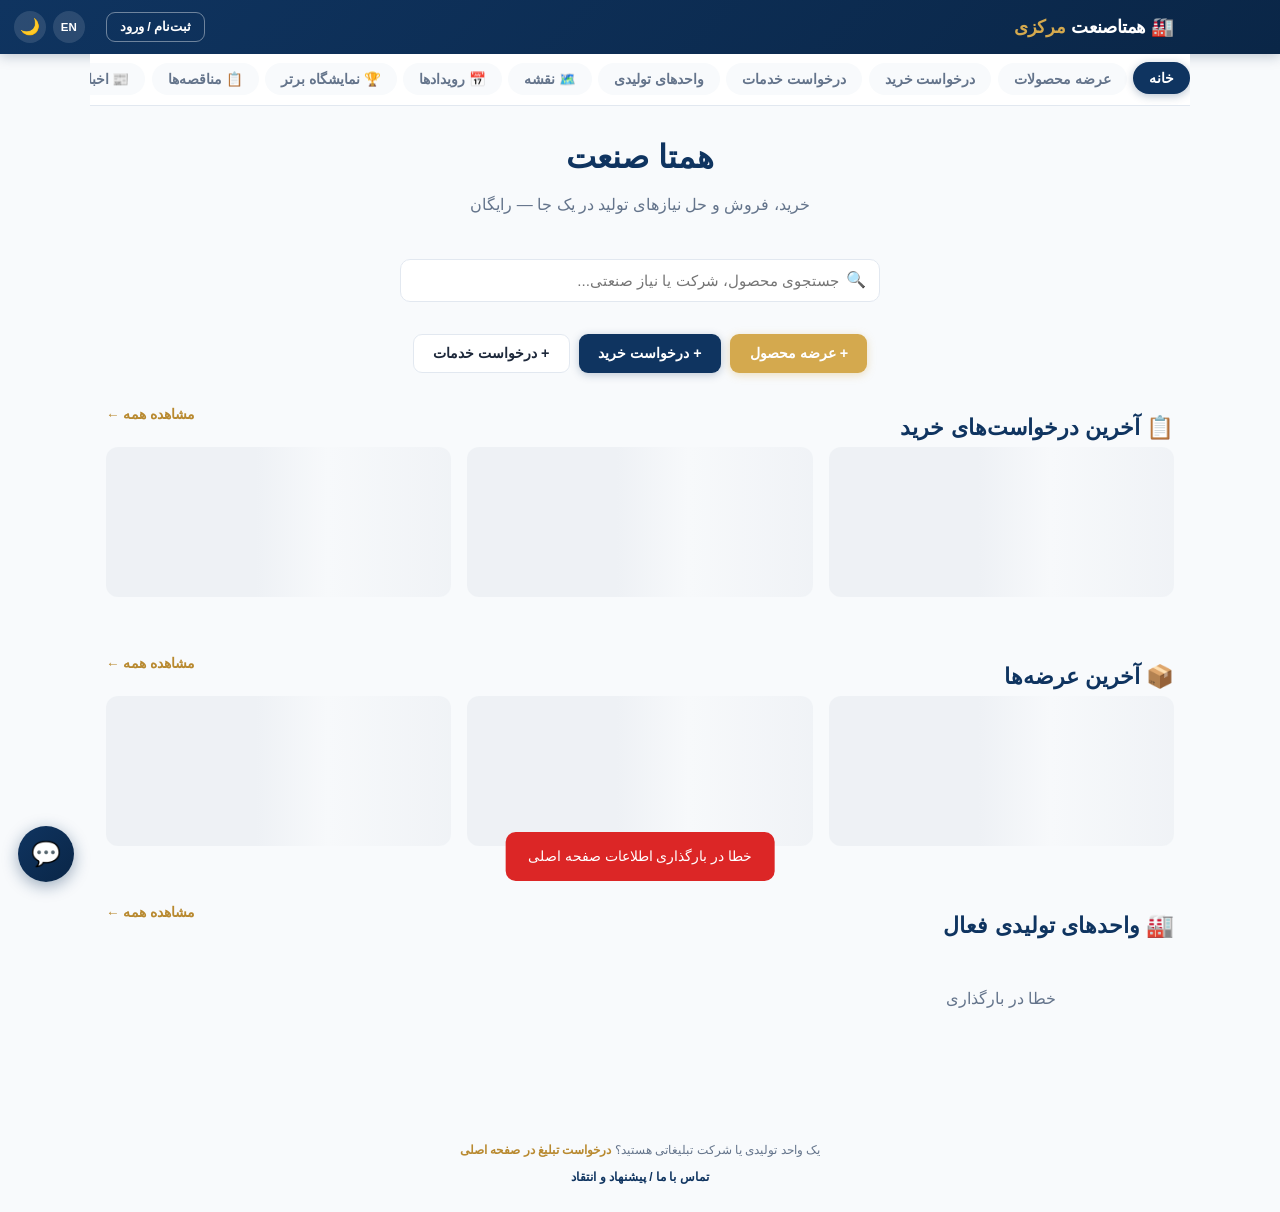
==== index.html @ 8946d57a "Add files via upload" ====
<!DOCTYPE html>
<html lang="fa" dir="rtl">
<head>
<meta charset="UTF-8">
<meta name="viewport" content="width=device-width, initial-scale=1.0">
<title>همتا صنعت | خرید و فروش محصولات و خدمات صنعتی</title>
<meta name="description" content="همتاصنعت — عرضه و خرید محصولات صنعتی، درخواست خدمات تخصصی و معرفی واحدهای تولیدی، رایگان و مستقیم.">
<meta property="og:title" content="همتا صنعت ">
<meta property="og:description" content="عرضه، خرید و درخواست خدمات صنعتی    — رایگان و مستقیم بین تولیدکننده و مشتری.">
<meta property="og:type" content="website">
<link rel="manifest" href="manifest.json">
<meta name="theme-color" content="#0f3460">
<link rel="apple-touch-icon" href="assets/icons/icon-192.png">
<link rel="preconnect" href="https://cdn.jsdelivr.net">
<link href="https://cdn.jsdelivr.net/gh/rastikerdar/vazirmatn@v33.003/Vazirmatn-font-face.css" rel="stylesheet" type="text/css">
<link rel="stylesheet" href="assets/styles.css?v=2">
<script src="assets/theme.js?v=2"></script>
<script src="assets/lang.js?v=2"></script>
<link rel="stylesheet" href="https://cdn.jsdelivr.net/npm/leaflet@1.9.4/dist/leaflet.css">
<script src="assets/config.js?v=2"></script>
<script src="https://cdn.jsdelivr.net/npm/leaflet@1.9.4/dist/leaflet.js"></script>
<script defer src="assets/pwa.js"></script>
<script type="application/ld+json">
{
  "@context": "https://schema.org",
  "@type": "Organization",
  "name": "همتا صنعت مرکزی",
  "url": "https://markaziapp.github.io/tolid-markazi-site/",
  "description": "بازار آنلاین صنعتی استان مرکزی — اتصال مستقیم تولیدکنندگان، تأمین‌کنندگان خدمات و خریداران صنعتی، رایگان.",
  "areaServed": { "@type": "AdministrativeArea", "name": "استان مرکزی" }
}
</script>
</head>
<body>

<header class="topbar">
    <div class="container">
        <div class="brand">🏭 همتاصنعت  <span>مرکزی </span></div>
        <span id="authArea"></span>
    </div>
</header>

<nav class="tabs container" id="tabsRow">
    <button class="tab-btn active" data-tab="home" data-i18n="tab_home" onclick="switchTab('home')">خانه</button>
    <button class="tab-btn" data-tab="offers" data-i18n="tab_offers" onclick="switchTab('offers')">عرضه محصولات</button>
    <button class="tab-btn" data-tab="requests" data-i18n="tab_requests" onclick="switchTab('requests')">درخواست خرید</button>
    <button class="tab-btn" data-tab="services" data-i18n="tab_services" onclick="switchTab('services')">درخواست خدمات</button>
    <button class="tab-btn" data-tab="companies" data-i18n="tab_companies" onclick="switchTab('companies')">واحدهای تولیدی</button>
    <button class="tab-btn" data-tab="map" onclick="switchTab('map')">🗺️ نقشه</button>
    <button class="tab-btn" data-tab="events" onclick="switchTab('events')">📅 رویدادها</button>
    <button class="tab-btn" data-tab="showcase" onclick="switchTab('showcase')">🏆 نمایشگاه برتر</button>
    <button class="tab-btn" data-tab="tenders" onclick="switchTab('tenders')">📋 مناقصه‌ها</button>
    <button class="tab-btn" data-tab="news" onclick="switchTab('news')">📰 اخبار</button>
    <button class="tab-btn" data-tab="jobs" onclick="switchTab('jobs')">💼 استخدام</button>
    <button class="tab-btn" data-tab="tools" onclick="switchTab('tools')">فایل‌ها</button>
</nav>

<main class="container" style="padding-bottom:3rem;">

    <!-- ===================== خانه ===================== -->
    <section id="tab-home" class="tab-page">
        <div style="text-align:center; padding:1.5rem 0 0.5rem;">
            <h1 style="font-size:2rem; font-weight:800; color:var(--primary);" data-i18n="hero_title">همتا صنعت  </h1>
            <p style="color:var(--text-light); margin-top:0.4rem;" data-i18n="hero_sub">خرید، فروش و حل نیازهای تولید در یک جا — رایگان</p>
            <div id="dailyTicker" style="font-size:0.8rem; color:var(--primary); font-weight:700; margin-top:0.5rem; min-height:1.2em;"></div>
            <div class="search-box" style="max-width:480px; margin:1.1rem auto 0.5rem;">
                <span class="search-icon">🔍</span>
                <input type="text" id="homeSearch" data-i18n-placeholder="search_placeholder" placeholder="جستجوی محصول، شرکت یا نیاز صنعتی..." oninput="debouncedSearch(this.value)">
            </div>
        </div>

        <div id="adSlotHome"></div>

        <div style="display:flex; gap:0.6rem; flex-wrap:wrap; justify-content:center; margin:1rem 0 0.5rem;">
            <button class="btn btn-gold" data-i18n="btn_supply" onclick="openModalAuth('supplyModal', 'ثبت آگهی')">+ عرضه محصول</button>
            <button class="btn btn-primary" data-i18n="btn_purchase" onclick="openModalAuth('purchaseRequestModal', 'ثبت درخواست خرید')">+ درخواست خرید</button>
            <button class="btn btn-outline" data-i18n="btn_service" onclick="openModalAuth('serviceRequestModal', 'ثبت درخواست خدمات')">+ درخواست خدمات</button>
        </div>

        <div id="topWeeklySection" style="display:none;">
            <div class="section-head-row">
                <h2 class="section-title">🔥 پرمخاطب‌ترین محصولات این هفته</h2>
            </div>
            <div id="topWeeklyOffers" class="cards-grid"></div>
        </div>

        <div class="section-head-row">
            <h2 class="section-title">📋 آخرین درخواست‌های خرید</h2>
            <button class="link-more" onclick="switchTab('requests')">مشاهده همه ←</button>
        </div>
        <div id="homeRequests" class="cards-grid"><div class="loading">در حال بارگذاری...</div></div>

        <div class="section-head-row">
            <h2 class="section-title">📦 آخرین عرضه‌ها</h2>
            <button class="link-more" onclick="switchTab('offers')">مشاهده همه ←</button>
        </div>
        <div id="homeOffers" class="cards-grid"><div class="loading">در حال بارگذاری...</div></div>

        <div class="section-head-row">
            <h2 class="section-title">🏭 واحدهای تولیدی فعال</h2>
            <button class="link-more" onclick="switchTab('companies')">مشاهده همه ←</button>
        </div>
        <div id="homeCompanies" class="cards-grid"><div class="loading">در حال بارگذاری...</div></div>
    </section>

    <!-- ===================== عرضه محصولات ===================== -->
    <section id="tab-offers" class="tab-page" style="display:none;">
        <h2 class="section-title">📦 عرضه محصولات</h2>
        <div class="filter-bar">
            <select id="offerCounty" onchange="loadOffers()"><option value="">همه شهرستان‌ها</option></select>
            <select id="offerCategory" onchange="loadOffers()"><option value="">همه دسته‌ها</option></select>
            <button class="btn btn-gold btn-sm" onclick="openModalAuth('supplyModal', 'ثبت آگهی')">+ عرضه محصول</button>
        </div>
        <div id="offersList" class="cards-grid"><div class="loading">در حال بارگذاری...</div></div>
    </section>

    <!-- ===================== درخواست خرید ===================== -->
    <section id="tab-requests" class="tab-page" style="display:none;">
        <h2 class="section-title">📋 درخواست‌های خرید</h2>
        <div class="search-box" style="margin-bottom:0.6rem;"><span class="search-icon">🔍</span><input type="text" id="requestsSearch" placeholder="جستجوی محصول یا شرکت..." oninput="loadRequests('requestsList')"></div>
        <div style="margin-bottom:1rem;"><button class="btn btn-primary btn-sm" onclick="openModalAuth('purchaseRequestModal', 'ثبت درخواست خرید')">+ ثبت درخواست خرید</button></div>
        <div id="requestsList" class="cards-grid"><div class="loading">در حال بارگذاری...</div></div>
    </section>

    <!-- ===================== درخواست خدمات ===================== -->
    <section id="tab-services" class="tab-page" style="display:none;">
        <h2 class="section-title">🧑‍💼 درخواست خدمات و نیروی تخصصی</h2>
        <p style="color:var(--text-light); font-size:0.85rem; margin-bottom:0.8rem;">مثلاً نیاز به حسابدار، مدیر تولید، مشاور یا هر خدمت تخصصی دیگر</p>
        <div class="search-box" style="margin-bottom:0.6rem;"><span class="search-icon">🔍</span><input type="text" id="servicesSearch" placeholder="جستجوی عنوان یا شرکت..." oninput="loadServices('servicesList')"></div>
        <div style="margin-bottom:1rem;"><button class="btn btn-primary btn-sm" onclick="openModalAuth('serviceRequestModal', 'ثبت درخواست خدمات')">+ ثبت درخواست خدمات</button></div>
        <div id="servicesList" class="cards-grid"><div class="loading">در حال بارگذاری...</div></div>
    </section>

    <!-- ===================== واحدهای تولیدی ===================== -->
    <section id="tab-companies" class="tab-page" style="display:none;">
        <h2 class="section-title">🏭 واحدهای تولیدی</h2>
        <div class="search-box" style="margin-bottom:0.6rem;"><span class="search-icon">🔍</span><input type="text" id="companiesSearch" placeholder="جستجوی نام واحد..." oninput="loadCompanies('companiesList')"></div>
        <div style="margin-bottom:1rem;"><button class="btn btn-outline btn-sm" onclick="location.href='company.html#register'">+ ثبت واحد تولیدی من</button></div>
        <div id="companiesList" class="cards-grid"><div class="loading">در حال بارگذاری...</div></div>
    </section>

    <!-- ===================== نقشهٔ زندهٔ کارخانه‌ها ===================== -->
    <section id="tab-map" class="tab-page" style="display:none;">
        <h2 class="section-title">🗺️ نقشهٔ واحدهای تولیدی استان</h2>
        <p style="font-size:0.82rem; color:var(--text-light); margin-bottom:0.7rem;">روی هر پین کلیک کنید تا پروفایل آن واحد را ببینید</p>
        <div id="factoryMap" style="height:60vh; min-height:360px; border-radius:var(--radius); overflow:hidden; box-shadow:var(--shadow);"></div>
    </section>

    <!-- ===================== تقویم رویدادها ===================== -->
    <section id="tab-events" class="tab-page" style="display:none;">
        <h2 class="section-title">📅 رویدادهای صنعتی استان</h2>
        <div id="eventsList"><div class="loading">در حال بارگذاری...</div></div>
    </section>

    <!-- ===================== نمایشگاه محصولات برتر ===================== -->
    <section id="tab-showcase" class="tab-page" style="display:none;">
        <h2 class="section-title">🏆 نمایشگاه محصولات برتر استان</h2>
        <p style="font-size:0.82rem; color:var(--text-light); margin-bottom:0.7rem;">منتخب مدیریت از میان بهترین آگهی‌های ثبت‌شده</p>
        <div id="showcaseList" class="cards-grid"><div class="loading">در حال بارگذاری...</div></div>
    </section>

    <!-- ===================== مناقصه‌ها ===================== -->
    <section id="tab-tenders" class="tab-page" style="display:none;">
        <div class="section-head-row">
            <h2 class="section-title">📋 مناقصه و درخواست تأمین بزرگ</h2>
            <button class="btn btn-gold btn-sm" onclick="requireLogin('ثبت مناقصه') && openModal('tenderModal')">+ ثبت مناقصه</button>
        </div>
        <div id="tendersList"><div class="loading">در حال بارگذاری...</div></div>
    </section>

    <!-- ===================== اخبار ===================== -->
    <section id="tab-news" class="tab-page" style="display:none;">
        <h2 class="section-title">📰 اخبار و مقالات صنعتی استان</h2>
        <div id="newsList"><div class="loading">در حال بارگذاری...</div></div>
    </section>

    <!-- ===================== آگهی استخدام ===================== -->
    <section id="tab-jobs" class="tab-page" style="display:none;">
        <div class="section-head-row">
            <h2 class="section-title">💼 آگهی استخدام واحدهای تولیدی</h2>
            <button class="btn btn-gold btn-sm" onclick="requireLogin('ثبت آگهی استخدام') && openModal('jobModal')">+ ثبت آگهی استخدام</button>
        </div>
        <div id="jobsList"><div class="loading">در حال بارگذاری...</div></div>
    </section>

    <!-- ===================== فایل‌ها ===================== -->
    <section id="tab-tools" class="tab-page" style="display:none;">
        <h2 class="section-title">📁 فایل‌های مفید برای تولیدکنندگان</h2>
        <div class="search-box" style="margin-bottom:0.6rem;"><span class="search-icon">🔍</span><input type="text" id="filesSearch" placeholder="جستجوی فایل..." oninput="loadFiles()"></div>
        <div id="filesList" class="cards-grid"><div class="loading">در حال بارگذاری...</div></div>
    </section>

</main>

<!-- ===================== مودال: عرضه محصول (۲ مرحله) ===================== -->
<div class="modal-overlay" id="supplyModal">
    <div class="modal">
        <div class="modal-header"><h3>عرضه محصول جدید</h3><button class="modal-close" onclick="closeModal('supplyModal')">&times;</button></div>
        <div class="modal-body">
            <div class="step-indicator"><span class="step-dot active" id="spDot1"></span><span class="step-dot" id="spDot2"></span></div>
            <div class="step-label" id="spStepLabel">مرحله ۱ از ۲ — مشخصات محصول</div>
            <div class="form-step active" id="spStep1">
                <div class="form-group"><label>عنوان محصول *</label><input type="text" id="spTitle" placeholder="مثلاً میلگرد A3"></div>
                <div class="form-row">
                    <div class="form-group"><label>شهرستان *</label><select id="spCounty"></select></div>
                    <div class="form-group"><label>دسته‌بندی *</label><select id="spCategory"></select></div>
                </div>
                <div class="form-group">
                    <label>عکس محصول (اختیاری)</label>
                    <label class="file-upload" id="spImageLabel" for="spImage">📷 برای انتخاب تصویر کلیک کنید</label>
                    <input type="file" id="spImage" accept="image/*" style="display:none" onchange="filePreview(this,'spImageLabel','📷')">
                    <input type="text" id="spImageUrl" placeholder="یا مستقیم لینک تصویر را این‌جا بگذارید" style="margin-top:0.5rem;">
                </div>
                <div class="modal-nav"><button class="btn btn-primary" onclick="spGoStep(2)">مرحله بعد ←</button></div>
            </div>
            <div class="form-step" id="spStep2">
                <div class="form-row">
                    <div class="form-group"><label>قیمت (تومان) *</label><input type="number" id="spPrice"></div>
                    <div class="form-group"><label>حداقل سفارش</label><input type="text" id="spMOQ" placeholder="مثلاً ۵۰ تن"></div>
                </div>
                <div class="form-group"><label>شرایط پرداخت</label>
                    <select id="spPayment"><option>نقد</option><option>نسیه</option><option>نقد و نسیه</option></select>
                </div>
                <div class="form-group"><label>توضیحات</label><textarea id="spDescription" rows="2"></textarea></div>
                <div class="modal-nav">
                    <button class="btn btn-outline" onclick="spGoStep(1)">→ مرحله قبل</button>
                    <button class="btn btn-gold" onclick="submitSupply()">ثبت عرضه</button>
                </div>
            </div>
        </div>
    </div>
</div>

<!-- ===================== مودال: درخواست خرید (۲ مرحله) ===================== -->
<div class="modal-overlay" id="purchaseRequestModal">
    <div class="modal">
        <div class="modal-header"><h3>ثبت درخواست خرید</h3><button class="modal-close" onclick="closeModal('purchaseRequestModal')">&times;</button></div>
        <div class="modal-body">
            <div class="step-indicator"><span class="step-dot active" id="prDot1"></span><span class="step-dot" id="prDot2"></span></div>
            <div class="step-label" id="prStepLabel">مرحله ۱ از ۲ — مشخصات محصول</div>
            <div class="form-step active" id="prStep1">
                <div class="form-group"><label>نام محصول *</label><input type="text" id="prProduct"></div>
                <div class="form-group"><label>مشخصات فنی</label><input type="text" id="prSpecs"></div>
                <div class="form-row">
                    <div class="form-group"><label>مقدار موردنیاز *</label><input type="text" id="prQuantity"></div>
                    <div class="form-group"><label>واحد</label>
                        <select id="prUnit"><option>تن</option><option>کیلوگرم</option><option>متر</option><option>عدد</option><option>دستگاه</option></select>
                    </div>
                </div>
                <div class="form-group"><label>شهرستان *</label><select id="prCounty"></select></div>
                <div class="form-group"><label>زمان موردنیاز</label><input type="text" id="prDeadline" placeholder="مثلاً حداکثر ۷ روز"></div>
                <div class="modal-nav"><button class="btn btn-primary" onclick="prGoStep(2)">مرحله بعد ←</button></div>
            </div>
            <div class="form-step" id="prStep2">
                <div class="form-row">
                    <div class="form-group"><label>محدوده قیمت (اختیاری)</label><input type="text" id="prPriceRange"></div>
                    <div class="form-group"><label>شرایط پرداخت</label><select id="prPayment"><option>نقد</option><option>نسیه</option><option>نقد و نسیه</option></select></div>
                </div>
                <div class="form-group"><label>توضیحات</label><textarea id="prDescription" rows="2"></textarea></div>
                <div class="modal-nav">
                    <button class="btn btn-outline" onclick="prGoStep(1)">→ مرحله قبل</button>
                    <button class="btn btn-gold" onclick="submitPurchaseRequest()">ثبت درخواست</button>
                </div>
            </div>
        </div>
    </div>
</div>

<!-- ===================== مودال: درخواست خدمات ===================== -->
<div class="modal-overlay" id="serviceRequestModal">
    <div class="modal">
        <div class="modal-header"><h3>درخواست خدمات / نیروی تخصصی</h3><button class="modal-close" onclick="closeModal('serviceRequestModal')">&times;</button></div>
        <div class="modal-body">
            <div class="form-group"><label>عنوان نیاز *</label><input type="text" id="srRole" placeholder="مثلاً حسابدار صنعتی، مدیر تولید..."></div>
            <div class="form-group"><label>دسته خدمات</label>
                <select id="srCategory"><option>نیروی انسانی</option><option>خدمات فنی</option><option>مشاوره</option><option>سایر</option></select>
            </div>
            <div class="form-group"><label>توضیحات</label><textarea id="srDescription" rows="2"></textarea></div>
            <div class="form-group"><label>شهرستان</label><select id="srCounty"></select></div>
            <button class="btn btn-gold" style="width:100%;" onclick="submitServiceRequest()">ثبت درخواست</button>
        </div>
    </div>
</div>

<!-- ===================== مودال: استعلام قیمت (RFQ) ===================== -->
<div class="modal-overlay" id="rfqModal">
    <div class="modal">
        <div class="modal-header"><h3>درخواست استعلام قیمت</h3><button class="modal-close" onclick="closeModal('rfqModal')">&times;</button></div>
        <div class="modal-body">
            <input type="hidden" id="rfqOfferId">
            <div class="form-group"><label>مقدار موردنیاز</label><input type="text" id="rfqQuantity"></div>
            <div class="form-group"><label>توضیح</label><textarea id="rfqMessage" rows="2"></textarea></div>
            <button class="btn btn-gold" style="width:100%;" onclick="submitRfq()">ارسال استعلام</button>
        </div>
    </div>
</div>

<!-- ===================== مودال: تماس با ما ===================== -->
<div class="modal-overlay" id="contactModal">
    <div class="modal">
        <div class="modal-header"><h3>تماس با ما / پیشنهاد و انتقاد</h3><button class="modal-close" onclick="closeModal('contactModal')">&times;</button></div>
        <div class="modal-body">
            <div class="form-group"><label>نام (اختیاری)</label><input type="text" id="contactName"></div>
            <div class="form-group"><label>شماره تماس (اختیاری)</label><input type="tel" id="contactPhone"></div>
            <div class="form-group"><label>موضوع</label><input type="text" id="contactSubject"></div>
            <div class="form-group"><label>پیام *</label><textarea id="contactMessage" rows="3"></textarea></div>
            <button class="btn btn-primary" style="width:100%;" onclick="submitContact()">ارسال پیام</button>
        </div>
    </div>
</div>

<!-- ===================== مودال: درخواست تبلیغ ===================== -->
<div class="modal-overlay" id="adRequestModal">
    <div class="modal">
        <div class="modal-header"><h3>درخواست تبلیغ در صفحه اصلی</h3><button class="modal-close" onclick="closeModal('adRequestModal')">&times;</button></div>
        <div class="modal-body">
            <div class="form-group"><label>نوع تبلیغ *</label>
                <select id="adType" onchange="toggleAdMediaFields()"><option value="text">نوار نوشتاری</option><option value="image">تصویر</option><option value="video">ویدیو (لینک آپارات/یوتیوب)</option></select>
            </div>
            <div class="form-group"><label>عنوان</label><input type="text" id="adTitle"></div>
            <div class="form-group"><label>متن تبلیغ</label><textarea id="adBody" rows="2"></textarea></div>
            <div class="form-group" id="adImageGroup">
                <label>تصویر تبلیغ (اختیاری)</label>
                <label class="file-upload" id="adImageLabel" for="adImage">📷 برای انتخاب تصویر کلیک کنید</label>
                <input type="file" id="adImage" accept="image/*" style="display:none" onchange="filePreview(this,'adImageLabel','📷')">
                <input type="text" id="adImageUrlDirect" placeholder="یا مستقیم لینک تصویر را این‌جا بگذارید" style="margin-top:0.5rem;">
            </div>
            <div class="form-group" id="adVideoGroup" style="display:none;">
                <label>لینک ویدیو (آپارات/یوتیوب)</label>
                <input type="text" id="adVideoUrl" placeholder="https://www.aparat.com/v/...">
            </div>
            <div class="form-row">
                <div class="form-group"><label>نام شما/شرکت *</label><input type="text" id="adAdvertiser"></div>
                <div class="form-group"><label>شماره تماس *</label><input type="tel" id="adPhone" placeholder="09xxxxxxxxx"></div>
            </div>
            <button class="btn btn-gold" style="width:100%;" onclick="submitAdRequest()">ثبت درخواست تبلیغ</button>
        </div>
    </div>
</div>

<!-- ===================== مودال: ثبت مناقصه ===================== -->
<div class="modal-overlay" id="tenderModal">
    <div class="modal">
        <div class="modal-header"><h3>ثبت مناقصه / درخواست تأمین بزرگ</h3><button class="modal-close" onclick="closeModal('tenderModal')">&times;</button></div>
        <div class="modal-body">
            <div class="form-group"><label>عنوان مناقصه *</label><input type="text" id="tdTitle" placeholder="مثال: تأمین ۵۰ تن ورق فولادی"></div>
            <div class="form-group"><label>توضیحات و مشخصات فنی</label><textarea id="tdDescription" rows="3"></textarea></div>
            <div class="form-row">
                <div class="form-group"><label>دسته‌بندی</label><select id="tdCategory"></select></div>
                <div class="form-group"><label>شهرستان</label><select id="tdCounty"></select></div>
            </div>
            <div class="form-row">
                <div class="form-group"><label>بودجهٔ تقریبی (اختیاری)</label><input type="text" id="tdBudget" placeholder="مثال: تا ۵۰۰ میلیون تومان"></div>
                <div class="form-group"><label>مهلت ارسال پیشنهاد *</label><input type="date" id="tdDeadline"></div>
            </div>
            <button class="btn btn-gold" style="width:100%;" onclick="submitTender()">ثبت مناقصه</button>
        </div>
    </div>
</div>

<!-- ===================== مودال: ثبت پیشنهاد قیمت ===================== -->
<div class="modal-overlay" id="tenderBidModal">
    <div class="modal">
        <div class="modal-header"><h3>ثبت پیشنهاد قیمت</h3><button class="modal-close" onclick="closeModal('tenderBidModal')">&times;</button></div>
        <div class="modal-body">
            <input type="hidden" id="bidTenderId">
            <div class="form-group"><label>مبلغ پیشنهادی *</label><input type="text" id="bidPrice" placeholder="مثال: ۴۸۰ میلیون تومان"></div>
            <div class="form-group"><label>توضیحات پیشنهاد</label><textarea id="bidMessage" rows="2"></textarea></div>
            <button class="btn btn-gold" style="width:100%;" onclick="submitTenderBid()">ارسال پیشنهاد</button>
        </div>
    </div>
</div>

<!-- ===================== مودال: ثبت آگهی استخدام ===================== -->
<div class="modal-overlay" id="jobModal">
    <div class="modal">
        <div class="modal-header"><h3>ثبت آگهی استخدام</h3><button class="modal-close" onclick="closeModal('jobModal')">&times;</button></div>
        <div class="modal-body">
            <div class="form-group"><label>عنوان شغلی *</label><input type="text" id="jbTitle" placeholder="مثال: اپراتور دستگاه CNC"></div>
            <div class="form-group"><label>شرح شغل و شرایط</label><textarea id="jbDescription" rows="3"></textarea></div>
            <div class="form-row">
                <div class="form-group"><label>دسته‌بندی</label><select id="jbCategory"></select></div>
                <div class="form-group"><label>شهرستان</label><select id="jbCounty"></select></div>
            </div>
            <div class="form-row">
                <div class="form-group"><label>حقوق تقریبی (اختیاری)</label><input type="text" id="jbSalary" placeholder="مثال: توافقی / از ۱۵ میلیون تومان"></div>
                <div class="form-group"><label>شمارهٔ تماس</label><input type="tel" id="jbPhone" placeholder="09xxxxxxxxx"></div>
            </div>
            <button class="btn btn-gold" style="width:100%;" onclick="submitJob()">ثبت آگهی</button>
        </div>
    </div>
</div>

<!-- ===================== مودال: جزئیات ===================== -->
<div class="modal-overlay" id="detailsModal">
    <div class="modal">
        <div class="modal-header"><h3 id="detailsTitle">جزئیات</h3><button class="modal-close" onclick="closeModal('detailsModal')">&times;</button></div>
        <div class="modal-body" id="detailsBody"></div>
    </div>
</div>

<div class="toast" id="toast"></div>

<!-- لایت‌باکس بزرگ‌نمایی عکس -->
<div class="lightbox-overlay" id="lightboxOverlay" onclick="closeLightbox()">
    <button class="lightbox-close" onclick="closeLightbox()">&times;</button>
    <img id="lightboxImg" src="" alt="">
</div>

<div style="text-align:center; padding:1.5rem 0; font-size:0.75rem; color:var(--text-light); display:flex; flex-direction:column; gap:0.4rem;">
    <span>یک واحد تولیدی یا شرکت تبلیغاتی هستید؟ <a href="#" onclick="openModal('adRequestModal'); return false;" style="color:var(--gold-hover); font-weight:700;">درخواست تبلیغ در صفحه اصلی</a></span>
    <span><a href="#" onclick="openModal('contactModal'); return false;" style="color:var(--primary); font-weight:700;">تماس با ما / پیشنهاد و انتقاد</a></span>
</div>

<script src="assets/app.js?v=2"></script>
<script src="assets/support-widget.js?v=2"></script>
</body>
</html>
---- assets/styles.css ----
:root {
    --primary: #0f3460;
    --primary-dark: #0a2647;
    --gold: #d4a94e;
    --gold-hover: #b8892f;
    --green: #16a34a;
    --red: #dc2626;
    --text: #1e293b;
    --text-light: #64748b;
    --border: #e2e8f0;
    --bg: #f8fafc;
    --surface: #fff;
    --radius: 12px;
    --transition: all 0.2s cubic-bezier(0.4, 0, 0.2, 1);
    --shadow: 0 1px 3px rgba(15, 52, 96, 0.06), 0 1px 2px rgba(15, 52, 96, 0.08);
    --shadow-hover: 0 12px 28px rgba(15, 52, 96, 0.14);
}
* { box-sizing: border-box; margin: 0; padding: 0; }
body {
    font-family: 'Vazirmatn', Tahoma, sans-serif;
    background: var(--bg);
    color: var(--text);
    direction: rtl;
    line-height: 1.7;
    -webkit-font-smoothing: antialiased;
}
a { color: inherit; text-decoration: none; }
:focus-visible { outline: 2px solid var(--gold); outline-offset: 2px; border-radius: 4px; }
.container { max-width: 1100px; margin: 0 auto; padding: 0 1rem; }
.narrow { max-width: 480px; margin: 0 auto; padding: 0 1rem; }

/* دکمه‌ها */
.btn { display: inline-flex; align-items: center; gap: 0.4rem; padding: 0.65rem 1.2rem; border-radius: 9px; border: none; font-family: inherit; font-size: 0.9rem; font-weight: 600; cursor: pointer; transition: var(--transition); }
.btn:active { transform: scale(0.97); }
.btn-primary { background: var(--primary); color: #fff; box-shadow: 0 2px 8px rgba(15, 52, 96, 0.25); }
.btn-primary:hover { background: var(--primary-dark); box-shadow: 0 4px 14px rgba(15, 52, 96, 0.32); }
.btn-gold { background: var(--gold); color: #fff; box-shadow: 0 2px 8px rgba(212, 169, 78, 0.35); }
.btn-gold:hover { background: var(--gold-hover); box-shadow: 0 4px 14px rgba(212, 169, 78, 0.4); }
.btn-outline { background: var(--surface); border: 1.5px solid var(--border); color: var(--text); }
.btn-outline:hover { border-color: var(--gold); color: var(--gold-hover); }
.btn-danger { background: #fee2e2; color: var(--red); }
.btn-sm { padding: 0.4rem 0.8rem; font-size: 0.8rem; }
.btn:disabled { opacity: 0.5; cursor: not-allowed; }

/* هدر */
.topbar { background: linear-gradient(135deg, var(--primary), var(--primary-dark)); color: #fff; padding: 0.7rem 0; box-shadow: 0 2px 12px rgba(10, 38, 71, 0.25); }
.topbar .container { display: flex; justify-content: space-between; align-items: center; }
.brand { font-weight: 800; font-size: 1.15rem; letter-spacing: -0.01em; }
.brand span { color: var(--gold); }

/* تب‌ها */
.tabs { display: flex; gap: 0.4rem; overflow-x: auto; padding: 0.6rem 0; background: var(--surface); border-bottom: 1px solid var(--border); position: sticky; top: 0; z-index: 100; }
.tab-btn { flex-shrink: 0; padding: 0.5rem 1rem; border-radius: 20px; border: none; background: var(--bg); color: var(--text-light); font-family: inherit; font-size: 0.85rem; font-weight: 600; cursor: pointer; transition: var(--transition); }
.tab-btn:hover { background: #eef2f7; color: var(--text); }
.tab-btn.active { background: var(--primary); color: #fff; box-shadow: 0 2px 8px rgba(15, 52, 96, 0.3); }

/* کارت‌ها */
.cards-grid { display: grid; grid-template-columns: repeat(auto-fill, minmax(260px, 1fr)); gap: 1rem; margin-bottom: 1rem; }
.card { background: var(--surface); border-radius: var(--radius); box-shadow: var(--shadow); overflow: hidden; transition: var(--transition); border: 1px solid var(--border); }
.card:hover { box-shadow: var(--shadow-hover); transform: translateY(-2px); }
.card.featured { border: 1.5px solid var(--gold); }
.card-header { display: flex; justify-content: space-between; align-items: flex-start; gap: 0.5rem; padding: 1rem 1rem 0.5rem; }
.card-title { font-weight: 700; font-size: 1rem; }
.card-subtitle { font-size: 0.8rem; color: var(--text-light); margin-top: 0.2rem; }
.card-body { padding: 0 1rem 0.8rem; }
.card-footer { display: flex; gap: 0.4rem; padding: 0.8rem 1rem; border-top: 1px solid var(--border); flex-wrap: wrap; }
.spec-list { list-style: none; font-size: 0.85rem; }
.spec-list li { display: flex; justify-content: space-between; padding: 0.25rem 0; border-bottom: 1px dashed var(--border); }
.price-tag { font-size: 1.1rem; font-weight: 800; color: var(--primary); margin: 0.5rem 0 0.2rem; }

.badge { display: inline-block; padding: 0.2rem 0.55rem; border-radius: 20px; font-size: 0.72rem; font-weight: 700; }
.badge-verified { background: #dcfce7; color: #166534; }
.badge-status { background: #f1f5f9; color: var(--text-light); }
.badge-urgent { background: #fef3c7; color: #92400e; }
.badge-category { background: #e0e7ff; color: #3730a3; }
.badge-payment { background: #f0fdfa; color: #0f766e; }
.badge-featured { background: #fff7ed; color: var(--gold-hover); border: 1px solid var(--gold); }

/* بخش‌ها */
.section-title { font-size: 1.4rem; font-weight: 700; margin: 1.8rem 0 1rem; color: var(--primary); }
.section-head-row { display: flex; justify-content: space-between; align-items: center; }
.section-head-row .section-title { margin-bottom: 0; }
.link-more { background: none; border: none; color: var(--gold-hover); font-family: inherit; font-size: 0.85rem; font-weight: 600; cursor: pointer; }

/* جستجو و فیلتر */
.search-box { position: relative; }
.search-box input { width: 100%; padding: 0.75rem 2.5rem 0.75rem 1rem; border-radius: 10px; border: 1.5px solid var(--border); font-family: inherit; font-size: 0.95rem; }
.search-icon { position: absolute; right: 0.9rem; top: 50%; transform: translateY(-50%); color: var(--text-light); }
.filter-bar { display: grid; grid-template-columns: repeat(auto-fit, minmax(120px, 1fr)); gap: 0.5rem; margin: 1rem 0; }
.filter-bar select, .filter-bar input { padding: 0.55rem; border-radius: 8px; border: 1px solid var(--border); font-family: inherit; font-size: 0.85rem; }

/* فرم‌ها */
.form-group { margin-bottom: 0.9rem; }
.form-group label { display: block; font-size: 0.85rem; font-weight: 600; margin-bottom: 0.35rem; }
.form-group input, .form-group select, .form-group textarea {
    width: 100%; padding: 0.6rem 0.8rem; border-radius: 8px; border: 1.5px solid var(--border); font-family: inherit; font-size: 0.9rem;
}
.form-row { display: grid; grid-template-columns: 1fr 1fr; gap: 0.6rem; }
.radio-group { display: flex; gap: 1rem; font-size: 0.85rem; }
.file-upload { border: 1.5px dashed var(--border); border-radius: 8px; padding: 0.8rem; text-align: center; font-size: 0.85rem; color: var(--text-light); cursor: pointer; display: block; background: #f9fafb; }
.file-upload.has-file { border-color: var(--green); color: var(--green); background: #ecfdf5; }

/* کشوی سفارشی جستجوی نام شرکت */
.combo-list {
    display: none;
    position: absolute;
    top: calc(100% + 4px);
    right: 0;
    left: 0;
    background: var(--surface);
    border: 1.5px solid var(--border);
    border-radius: 8px;
    box-shadow: var(--shadow-hover);
    max-height: 220px;
    overflow-y: auto;
    z-index: 500;
}
.combo-item { padding: 0.6rem 0.8rem; font-size: 0.85rem; cursor: pointer; border-bottom: 1px solid var(--border); }
.combo-item:last-child { border-bottom: none; }
.combo-item:hover, .combo-item:active { background: var(--bg); }
.combo-item.combo-add { color: var(--gold-hover); font-weight: 700; }
.combo-item.combo-empty { color: var(--text-light); cursor: default; }

.modal-overlay { display: none; position: fixed; inset: 0; background: rgba(15,23,42,0.55); align-items: center; justify-content: center; z-index: 1000; padding: 1rem; }
.modal-overlay.open { display: flex; }
.modal { background: var(--surface); border-radius: var(--radius); max-width: 520px; width: 100%; max-height: 90vh; overflow-y: auto; }
.modal-header { display: flex; justify-content: space-between; align-items: center; padding: 1rem 1.2rem; border-bottom: 1px solid var(--border); position: sticky; top: 0; background: var(--surface); }
.modal-close { background: none; border: none; font-size: 1.4rem; cursor: pointer; color: var(--text-light); }
.modal-body { padding: 1.2rem; }
.step-indicator { display: flex; justify-content: center; gap: 0.5rem; margin-bottom: 1rem; }
.step-dot { width: 8px; height: 8px; border-radius: 50%; background: var(--border); transition: var(--transition); }
.step-dot.active { background: var(--gold); width: 22px; border-radius: 10px; }
.step-label { text-align: center; font-size: 0.8rem; color: var(--text-light); margin-bottom: 1rem; font-weight: 600; }
.form-step { display: none; }
.form-step.active { display: block; }
.modal-nav { display: flex; gap: 0.6rem; margin-top: 0.5rem; }
.modal-nav .btn { flex: 1; justify-content: center; }

/* توست */
.toast { position: fixed; bottom: 1.2rem; left: 50%; transform: translateX(-50%) translateY(100px); background: var(--primary); color: #fff; padding: 0.8rem 1.4rem; border-radius: 10px; font-size: 0.85rem; z-index: 2000; transition: var(--transition); opacity: 0; }
.toast.show { transform: translateX(-50%) translateY(0); opacity: 1; }
.toast.error { background: var(--red); }
.toast.success { background: var(--green); }

/* آگهی تبلیغاتی */
#adSlotHome { margin: 1rem 0; }
#adSlotHome.ads-multi { display: grid; gap: 0.6rem; }
#adSlotHome.ads-multi-2 { grid-template-columns: repeat(2, 1fr); }
#adSlotHome.ads-multi-3 { grid-template-columns: repeat(3, 1fr); }
.ad-slot { background: linear-gradient(135deg, #fff7ed, #fffbeb); border: 1.5px solid var(--gold); border-radius: var(--radius); overflow: hidden; margin: 0; box-shadow: var(--shadow); display: flex; flex-direction: column; transition: var(--transition); }
.ad-slot:hover { transform: translateY(-2px); box-shadow: 0 8px 20px rgba(0,0,0,0.12); }
.ad-slot .ad-banner-img { width: 100%; object-fit: cover; cursor: pointer; display: block; }
.ad-slot .ad-text-wrap { padding: 0.5rem 0.6rem; }
.ad-slot .ad-tag { font-size: 0.62rem; color: var(--gold-hover); font-weight: 800; letter-spacing: 0.3px; }
.ad-slot .ad-title { font-size: 0.78rem; font-weight: 800; margin-top: 0.15rem; white-space: nowrap; overflow: hidden; text-overflow: ellipsis; }
.ad-slot .ad-body-text { display: none; }

/* یک تبلیغ تنها: کل فضا را با اندازهٔ بزرگ پر می‌کند */
#adSlotHome.ads-single .ad-banner-img { height: 220px; }
#adSlotHome.ads-single .ad-text-wrap { padding: 1rem; }
#adSlotHome.ads-single .ad-tag { font-size: 0.72rem; }
#adSlotHome.ads-single .ad-title { font-size: 1.05rem; white-space: normal; }
#adSlotHome.ads-single .ad-body-text { display: block; font-size: 0.85rem; color: var(--text-light); margin-top: 0.3rem; }

/* دو یا سه تبلیغ: کنار هم و جمع‌وجورتر */
#adSlotHome.ads-multi .ad-banner-img { height: 90px; }
@media (min-width: 640px) {
    #adSlotHome.ads-multi .ad-banner-img { height: 160px; }
    #adSlotHome.ads-multi .ad-title { font-size: 1rem; white-space: normal; }
    #adSlotHome.ads-multi .ad-body-text { display: block; font-size: 0.85rem; color: var(--text-light); margin-top: 0.3rem; }
}
@media (max-width: 380px) {
    #adSlotHome.ads-multi-3 { grid-template-columns: repeat(2, 1fr); }
}
.tab-badge { display: none; background: #dc2626; color: #fff; border-radius: 10px; padding: 0 0.4rem; font-size: 0.7rem; margin-right: 0.2rem; }
.card-image { width: 100%; height: 160px; object-fit: contain; background: #f8fafc; border-radius: 8px 8px 0 0; cursor: pointer; display: block; }

/* کارت افقی کوچک (عرضه/خدمات/درخواست) — عکس کوچک کنار متن، مثل تبلیغ */
.thumb-card { padding-bottom: 0; }
.thumb-row { display: flex; gap: 0.8rem; padding: 1rem; align-items: flex-start; }
.thumb-image-wrap { position: relative; width: 84px; height: 84px; flex-shrink: 0; border-radius: 8px; overflow: hidden; background: #f1f5f9; display: flex; align-items: center; justify-content: center; }
.thumb-image { width: 100%; height: 100%; object-fit: contain; cursor: pointer; }
.thumb-image-wrap.broken .thumb-fallback { display: flex; }
.thumb-image-wrap.broken .thumb-image { display: none; }
.thumb-fallback { display: none; align-items: center; justify-content: center; position: absolute; inset: 0; font-size: 1.6rem; color: var(--text-light); background: #f1f5f9; }
.thumb-content { flex: 1; min-width: 0; }
.thumb-title-row { display: flex; align-items: center; gap: 0.4rem; flex-wrap: wrap; }
.thumb-specs { font-size: 0.78rem; color: var(--text-light); margin: 0.2rem 0; overflow: hidden; text-overflow: ellipsis; white-space: nowrap; }

/* لایت‌باکس بزرگ‌نمایی عکس */
.lightbox-overlay { display: none; position: fixed; inset: 0; background: rgba(0,0,0,0.85); z-index: 5000; align-items: center; justify-content: center; padding: 1rem; }
.lightbox-overlay.open { display: flex; }
.lightbox-overlay img { max-width: 100%; max-height: 90vh; border-radius: 8px; }
.lightbox-close { position: absolute; top: 1rem; left: 1rem; background: rgba(255,255,255,0.15); color: #fff; border: none; width: 40px; height: 40px; border-radius: 50%; font-size: 1.4rem; cursor: pointer; }
/* داشبورد کارتی */
.stat-cards { display: grid; grid-template-columns: repeat(auto-fit, minmax(140px, 1fr)); gap: 0.8rem; margin: 1rem 0; }
.stat-card { background: var(--surface); border-radius: var(--radius); padding: 1rem; text-align: center; box-shadow: var(--shadow); border: 1px solid var(--border); border-top: 3px solid var(--gold); transition: var(--transition); }
.stat-card:hover { transform: translateY(-2px); box-shadow: var(--shadow-hover); }
.stat-card .num { font-size: 1.6rem; font-weight: 800; color: var(--primary); }
.stat-card .label { font-size: 0.78rem; color: var(--text-light); margin-top: 0.2rem; }

/* جدول ادمین */
.admin-table { width: 100%; border-collapse: collapse; background: var(--surface); border-radius: var(--radius); overflow: hidden; font-size: 0.85rem; }
.admin-table th, .admin-table td { padding: 0.6rem 0.7rem; text-align: right; border-bottom: 1px solid var(--border); }
.admin-table th { background: var(--bg); font-weight: 700; }
.admin-table tr:hover { background: #fafbfc; }
.table-wrap { overflow-x: auto; }

.empty-state { text-align: center; padding: 2.5rem 1rem; color: var(--text-light); }
.loading { text-align: center; padding: 2rem; color: var(--text-light); }

/* نقشه‌ی شماتیک شهرستان‌ها (طرح هشت‌ضلعی، آرایش تقریبی جغرافیایی) */
.county-map-wrap { background: linear-gradient(160deg, #eef2f9, #f8fafc); border-radius: var(--radius); padding: 1.2rem 0.6rem; margin: 0.6rem 0; }
.county-map-grid { display: grid; grid-template-columns: repeat(4, 1fr); grid-auto-rows: 1fr; gap: 0.5rem; max-width: 420px; margin: 0 auto; }
.county-hex {
    aspect-ratio: 1 / 0.95;
    display: flex; align-items: center; justify-content: center;
    text-align: center;
    font-size: 0.72rem; font-weight: 700; line-height: 1.2;
    color: #fff;
    background: linear-gradient(145deg, var(--primary), var(--primary-dark));
    clip-path: polygon(30% 0, 70% 0, 100% 30%, 100% 70%, 70% 100%, 30% 100%, 0 70%, 0 30%);
    cursor: pointer;
    transition: var(--transition);
    padding: 0.4rem;
    box-shadow: 0 2px 6px rgba(15,52,96,0.25);
}
.county-hex:hover { transform: scale(1.05); }
.county-hex.selected { background: linear-gradient(145deg, var(--gold), var(--gold-hover)); box-shadow: 0 4px 14px rgba(212,169,78,0.5); color: #fff; }
.county-hex.capital { font-size: 0.8rem; }
.county-hex .cap-tag { display: block; font-size: 0.6rem; font-weight: 400; opacity: 0.85; margin-top: 0.1rem; }
.county-map-hint { text-align: center; font-size: 0.78rem; color: var(--text-light); margin-top: 0.6rem; }

/* نقشه‌ی واقعی برای ثبت مختصات */
#locationMap { width: 100%; height: 280px; border-radius: var(--radius); overflow: hidden; margin: 0.6rem 0; border: 1px solid var(--border); }
.location-controls { display: flex; gap: 0.5rem; align-items: center; margin-bottom: 0.6rem; }
.location-status { font-size: 0.78rem; color: var(--text-light); }

/* صفحه‌ی انتخاب ورود/ثبت‌نام */
.auth-choice-wrap { display: flex; flex-direction: column; gap: 1rem; }
.auth-choice-card {
    background: var(--surface); border: 1.5px solid var(--border); border-radius: var(--radius);
    padding: 1.5rem 1rem; text-align: center; cursor: pointer; transition: var(--transition);
    box-shadow: var(--shadow);
}
.auth-choice-card:hover { border-color: var(--gold); box-shadow: var(--shadow-hover); transform: translateY(-2px); }
.auth-choice-card .icon { font-size: 2.2rem; margin-bottom: 0.6rem; }
.auth-choice-card .title { font-weight: 800; font-size: 1.05rem; color: var(--primary); }
.auth-choice-card .subtitle { font-size: 0.8rem; color: var(--text-light); margin-top: 0.3rem; }

/* انیمیشن زوم نقشه هنگام ورود به ثبت‌نام */
.zoom-overlay {
    position: fixed; inset: 0; background: #0a1628; z-index: 4000;
    display: none; align-items: center; justify-content: center; flex-direction: column;
}
.zoom-overlay.open { display: flex; }
.zoom-overlay #zoomMap { width: 100%; height: 100%; }
.zoom-overlay .zoom-caption {
    position: absolute; bottom: 8%; left: 50%; transform: translateX(-50%);
    color: #fff; font-size: 1rem; font-weight: 700; text-align: center;
    background: rgba(15,52,96,0.75); padding: 0.6rem 1.2rem; border-radius: 30px;
    backdrop-filter: blur(4px);
}

@media (max-width: 640px) {
    .form-row { grid-template-columns: 1fr; }
    .cards-grid { grid-template-columns: 1fr; }
}

/* ===== زنگولهٔ اعلان‌ها ===== */
.notif-badge {
    position: absolute; top: -6px; left: -6px; background: #e63946; color: #fff;
    font-size: 0.65rem; font-weight: 700; border-radius: 50%; min-width: 18px; height: 18px;
    display: flex; align-items: center; justify-content: center; padding: 0 3px;
}
.notif-dropdown {
    position: absolute; top: 110%; left: 0; width: 300px; max-width: 85vw; max-height: 380px;
    overflow-y: auto; background: var(--surface); border: 1px solid var(--border); border-radius: 10px;
    box-shadow: 0 8px 24px rgba(0,0,0,0.15); z-index: 200;
}
.notif-dropdown-header {
    display: flex; justify-content: space-between; align-items: center; padding: 0.6rem 0.8rem;
    border-bottom: 1px solid var(--border); font-weight: 700; font-size: 0.85rem;
}
.notif-mark-all { background: none; border: none; color: var(--primary); font-size: 0.72rem; cursor: pointer; font-family: inherit; }
.notif-item { padding: 0.6rem 0.8rem; border-bottom: 1px solid #f0f0f0; cursor: pointer; font-size: 0.8rem; }
.notif-item:hover { background: #f7f8fa; }
.notif-item.unread { background: #fff8ec; }
.notif-item .notif-title { font-weight: 700; margin-bottom: 0.15rem; }
.notif-item .notif-time { color: var(--text-light); font-size: 0.68rem; margin-top: 0.2rem; }

/* ===== چت داخلی ===== */
.chat-card { padding: 0; overflow: hidden; }
.chat-list-item {
    display: flex; justify-content: space-between; align-items: center; padding: 0.8rem 1rem;
    border-bottom: 1px solid #f0f0f0; cursor: pointer;
}
.chat-list-item:hover { background: #f7f8fa; }
.chat-list-item:last-child { border-bottom: none; }
.chat-list-name { font-weight: 700; font-size: 0.88rem; }
.chat-list-preview { font-size: 0.76rem; color: var(--text-light); margin-top: 0.15rem; max-width: 220px; overflow: hidden; text-overflow: ellipsis; white-space: nowrap; }
.chat-unread-badge { background: var(--primary); color: #fff; font-size: 0.68rem; border-radius: 50%; min-width: 20px; height: 20px; display: flex; align-items: center; justify-content: center; }
.chat-thread-header { display: flex; align-items: center; gap: 0.6rem; padding: 0.7rem 1rem; border-bottom: 1px solid var(--border); font-weight: 700; }
.chat-back-btn { background: none; border: none; color: var(--primary); font-size: 0.85rem; cursor: pointer; font-family: inherit; }
.chat-messages { height: 320px; overflow-y: auto; padding: 0.8rem; background: #f7f8fa; display: flex; flex-direction: column; gap: 0.5rem; }
.chat-bubble { max-width: 75%; padding: 0.5rem 0.8rem; border-radius: 12px; font-size: 0.83rem; line-height: 1.5; }
.chat-bubble.mine { align-self: flex-start; background: var(--primary); color: #fff; border-bottom-left-radius: 3px; }
.chat-bubble.theirs { align-self: flex-end; background: var(--surface); border: 1px solid var(--border); border-bottom-right-radius: 3px; }
.chat-bubble .chat-bubble-time { display: block; font-size: 0.62rem; opacity: 0.7; margin-top: 0.25rem; }
.chat-input-row { display: flex; gap: 0.5rem; padding: 0.7rem; border-top: 1px solid var(--border); }
.chat-input-row input { flex: 1; padding: 0.55rem 0.8rem; border-radius: 20px; border: 1px solid var(--border); font-family: inherit; font-size: 0.85rem; }
.chat-input-row button { background: var(--gold); color: #fff; border: none; padding: 0.55rem 1.1rem; border-radius: 20px; font-weight: 700; font-size: 0.82rem; cursor: pointer; font-family: inherit; }

/* ===== نشان اعتماد ===== */
.badge-trust { display: inline-block; background: #eef4ff; color: var(--primary); font-size: 0.68rem; font-weight: 700; padding: 0.2rem 0.5rem; border-radius: 12px; margin-left: 0.3rem; margin-bottom: 0.2rem; }

/* خلاصهٔ هفتگی عملکرد */
#weeklyDigestCard { background: linear-gradient(135deg, #0f3460, #0a2647); color: #fff; padding: 1rem 1.1rem; margin-bottom: 1rem; border: none; }
#weeklyDigestCard .wd-title { font-size: 0.85rem; font-weight: 700; color: #d4a94e; margin-bottom: 0.6rem; }
#weeklyDigestCard .wd-stats { display: flex; gap: 1.2rem; flex-wrap: wrap; }
#weeklyDigestCard .wd-stat .num { font-size: 1.3rem; font-weight: 800; }
#weeklyDigestCard .wd-stat .lbl { font-size: 0.72rem; opacity: 0.75; }

/* دعوت از همکاران */
#referralCard { background: linear-gradient(135deg, #b8892f, #8a641f); color: #fff; padding: 1rem 1.1rem; margin-bottom: 1rem; border: none; }
#referralCard .rf-title { font-size: 0.85rem; font-weight: 700; margin-bottom: 0.5rem; }
#referralCard .rf-code { background: rgba(255,255,255,0.15); border-radius: 8px; padding: 0.5rem 0.8rem; font-weight: 800; font-size: 1.1rem; letter-spacing: 2px; display: inline-block; margin-bottom: 0.6rem; }
#referralCard button { background: #fff; color: #8a641f; border: none; padding: 0.5rem 1rem; border-radius: 8px; font-weight: 700; font-size: 0.8rem; cursor: pointer; }
#referralCard .rf-count { font-size: 0.78rem; opacity: 0.9; margin-top: 0.5rem; }

/* ===================================================================
   حرکت‌های نرم و انیمیشن — حس حرفه‌ای‌تر برای کل پلتفرم
   =================================================================== */

/* ورود نرم کارت‌ها هنگام نمایش (لیست آگهی‌ها، شرکت‌ها، درخواست‌ها) */
@keyframes cardFadeInUp {
    from { opacity: 0; transform: translateY(14px); }
    to   { opacity: 1; transform: translateY(0); }
}
.cards-grid > .card,
#offersList > .card, #companiesList > .card, #requestsList > .card,
#servicesList > .card, #homeOffers > .card, #homeCompanies > .card,
#homeRequests > .card {
    animation: cardFadeInUp 0.45s cubic-bezier(0.16, 1, 0.3, 1) both;
}
.cards-grid > .card:nth-child(1), .cards-grid > *:nth-child(1) { animation-delay: 0.02s; }
.cards-grid > .card:nth-child(2), .cards-grid > *:nth-child(2) { animation-delay: 0.07s; }
.cards-grid > .card:nth-child(3), .cards-grid > *:nth-child(3) { animation-delay: 0.12s; }
.cards-grid > .card:nth-child(4), .cards-grid > *:nth-child(4) { animation-delay: 0.17s; }
.cards-grid > .card:nth-child(5), .cards-grid > *:nth-child(5) { animation-delay: 0.22s; }
.cards-grid > .card:nth-child(n+6) { animation-delay: 0.26s; }

/* تصاویر: بزرگ‌نمایی ملایم روی هاور + محو-به-نمایان هنگام لود */
.card img, .card-body img, .product img {
    transition: transform 0.5s cubic-bezier(0.16, 1, 0.3, 1), opacity 0.4s ease;
}
.card:hover img { transform: scale(1.045); }
img.js-fade { opacity: 0; }
img.js-fade.js-loaded { opacity: 1; }
.card { overflow: hidden; }

/* تعویض نرم بین تب‌ها */
.tab-page { animation: cardFadeInUp 0.35s cubic-bezier(0.16, 1, 0.3, 1) both; }
.admin-tab-page { animation: cardFadeInUp 0.3s cubic-bezier(0.16, 1, 0.3, 1) both; }

/* اسکلت بارگذاری (shimmer) به‌جای متن ساده "در حال بارگذاری" */
@keyframes shimmer { 0% { background-position: -300px 0; } 100% { background-position: 300px 0; } }
.skeleton-card {
    height: 150px; border-radius: var(--radius); margin-bottom: 1rem;
    background: linear-gradient(90deg, #eef1f5 25%, #f7f9fb 37%, #eef1f5 63%);
    background-size: 600px 100%; animation: shimmer 1.4s ease-in-out infinite;
}

/* میکرو-تعامل دکمه‌ها و تب‌ها ملایم‌تر */
.tab-btn, .btn, .card, .stat-card { transition: var(--transition); }
.tab-btn.active { transform: translateY(-1px); }

/* اسکرول نرم در کل صفحه */
html { scroll-behavior: smooth; }

@media (prefers-reduced-motion: reduce) {
    * { animation-duration: 0.01ms !important; animation-iteration-count: 1 !important; transition-duration: 0.01ms !important; scroll-behavior: auto !important; }
}

/* ===================================================================
   حالت تاریک (Dark Mode)
   =================================================================== */
[data-theme="dark"] {
    --bg: #0d1420;
    --surface: #182234;
    --text: #e2e8f0;
    --text-light: #94a3b8;
    --border: #2a3750;
    --shadow: 0 1px 3px rgba(0,0,0,0.3), 0 1px 2px rgba(0,0,0,0.4);
    --shadow-hover: 0 12px 28px rgba(0,0,0,0.5);
}
[data-theme="dark"] body { background: var(--bg); }
[data-theme="dark"] .badge-featured { background: #2b2412; color: var(--gold); }
[data-theme="dark"] .notif-item.unread { background: #241d0e; }
[data-theme="dark"] .skeleton-card { background: linear-gradient(90deg, #1c2738 25%, #232f45 37%, #1c2738 63%); }
[data-theme="dark"] input, [data-theme="dark"] select, [data-theme="dark"] textarea {
    background: var(--surface); color: var(--text); border-color: var(--border);
}
[data-theme="dark"] .tab-btn { background: #1c2738; color: var(--text-light); }
[data-theme="dark"] .tab-btn:hover { background: #232f45; }
[data-theme="dark"] .chat-messages { background: #0d1420; }
[data-theme="dark"] .chat-bubble.theirs { background: var(--surface); }
[data-theme="dark"] .cust-box, [data-theme="dark"] .note { background: #1c2738; }

/* دکمهٔ سوییچ حالت تاریک/روشن و زبان — داخل هدر، گوشهٔ سمت چپ، بدون تداخل با محتوا */
.header-toggle-btn {
    width: 32px; height: 32px; border-radius: 50%; border: none; cursor: pointer;
    background: rgba(255,255,255,0.12); color: #fff; font-size: 1rem;
    display: flex; align-items: center; justify-content: center;
    transition: var(--transition);
}
.header-toggle-btn:hover { background: rgba(255,255,255,0.22); transform: scale(1.08); }
.header-toggle-btn.theme-toggle-inline {
    position: absolute; top: 50%; left: 0.9rem; transform: translateY(-50%);
}
.header-toggle-btn.theme-toggle-inline:hover { transform: translateY(-50%) scale(1.08); }
.header-toggle-btn.lang-toggle-inline { left: 3.3rem; font-size: 0.72rem; font-weight: 800; }
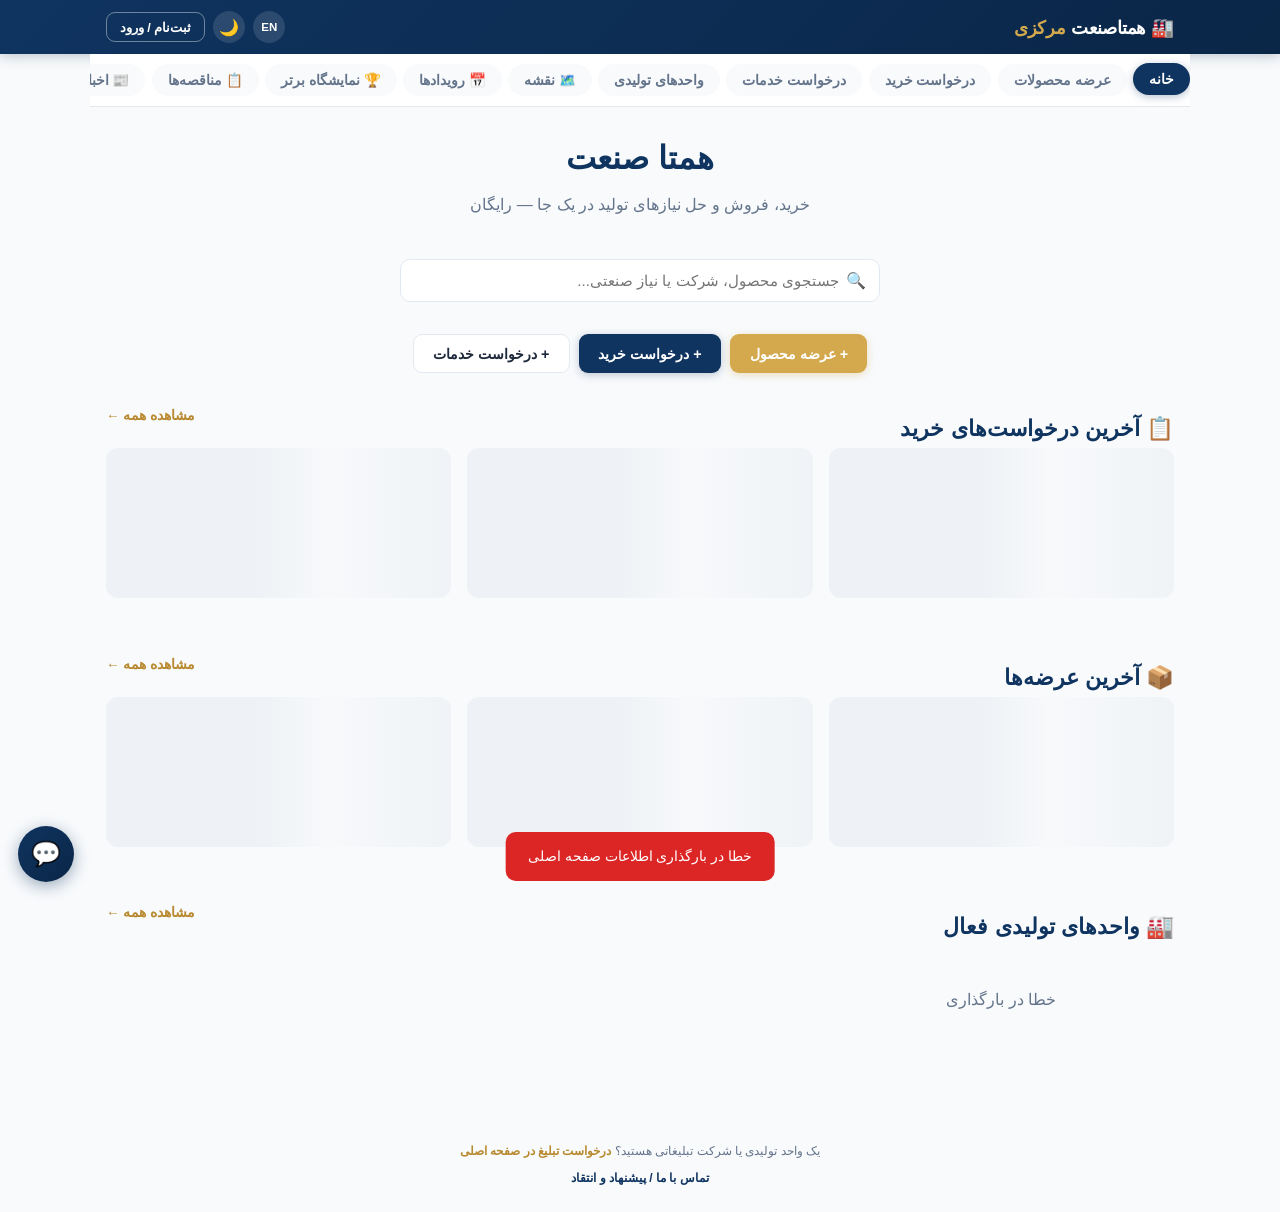
==== commit 3249caad: "Add files via upload" ====
--- a/index.html
+++ b/index.html
@@ -13,11 +13,11 @@
 <link rel="apple-touch-icon" href="assets/icons/icon-192.png">
 <link rel="preconnect" href="https://cdn.jsdelivr.net">
 <link href="https://cdn.jsdelivr.net/gh/rastikerdar/vazirmatn@v33.003/Vazirmatn-font-face.css" rel="stylesheet" type="text/css">
-<link rel="stylesheet" href="assets/styles.css?v=2">
-<script src="assets/theme.js?v=2"></script>
-<script src="assets/lang.js?v=2"></script>
+<link rel="stylesheet" href="assets/styles.css?v=3">
+<script src="assets/theme.js?v=3"></script>
+<script src="assets/lang.js?v=3"></script>
 <link rel="stylesheet" href="https://cdn.jsdelivr.net/npm/leaflet@1.9.4/dist/leaflet.css">
-<script src="assets/config.js?v=2"></script>
+<script src="assets/config.js?v=3"></script>
 <script src="https://cdn.jsdelivr.net/npm/leaflet@1.9.4/dist/leaflet.js"></script>
 <script defer src="assets/pwa.js"></script>
 <script type="application/ld+json">
@@ -36,7 +36,7 @@
 <header class="topbar">
     <div class="container">
         <div class="brand">🏭 همتاصنعت  <span>مرکزی </span></div>
-        <span id="authArea"></span>
+        <div class="header-actions"><span id="authArea"></span></div>
     </div>
 </header>
 
@@ -412,7 +412,7 @@
     <span><a href="#" onclick="openModal('contactModal'); return false;" style="color:var(--primary); font-weight:700;">تماس با ما / پیشنهاد و انتقاد</a></span>
 </div>
 
-<script src="assets/app.js?v=2"></script>
-<script src="assets/support-widget.js?v=2"></script>
+<script src="assets/app.js?v=3"></script>
+<script src="assets/support-widget.js?v=3"></script>
 </body>
 </html>
--- a/assets/styles.css
+++ b/assets/styles.css
@@ -407,16 +407,13 @@
 [data-theme="dark"] .chat-bubble.theirs { background: var(--surface); }
 [data-theme="dark"] .cust-box, [data-theme="dark"] .note { background: #1c2738; }
 
-/* دکمهٔ سوییچ حالت تاریک/روشن و زبان — داخل هدر، گوشهٔ سمت چپ، بدون تداخل با محتوا */
+/* گروه دکمه‌های سمت چپ هدر (دارک‌مود، زبان، ورود/پنل) — کنار هم، بدون امکان روی‌هم‌افتادن */
+.header-actions { display: flex; align-items: center; gap: 0.5rem; }
 .header-toggle-btn {
     width: 32px; height: 32px; border-radius: 50%; border: none; cursor: pointer;
     background: rgba(255,255,255,0.12); color: #fff; font-size: 1rem;
     display: flex; align-items: center; justify-content: center;
-    transition: var(--transition);
+    transition: var(--transition); flex-shrink: 0;
 }
 .header-toggle-btn:hover { background: rgba(255,255,255,0.22); transform: scale(1.08); }
-.header-toggle-btn.theme-toggle-inline {
-    position: absolute; top: 50%; left: 0.9rem; transform: translateY(-50%);
-}
-.header-toggle-btn.theme-toggle-inline:hover { transform: translateY(-50%) scale(1.08); }
-.header-toggle-btn.lang-toggle-inline { left: 3.3rem; font-size: 0.72rem; font-weight: 800; }
+.header-toggle-btn.lang-toggle-inline { font-size: 0.72rem; font-weight: 800; }
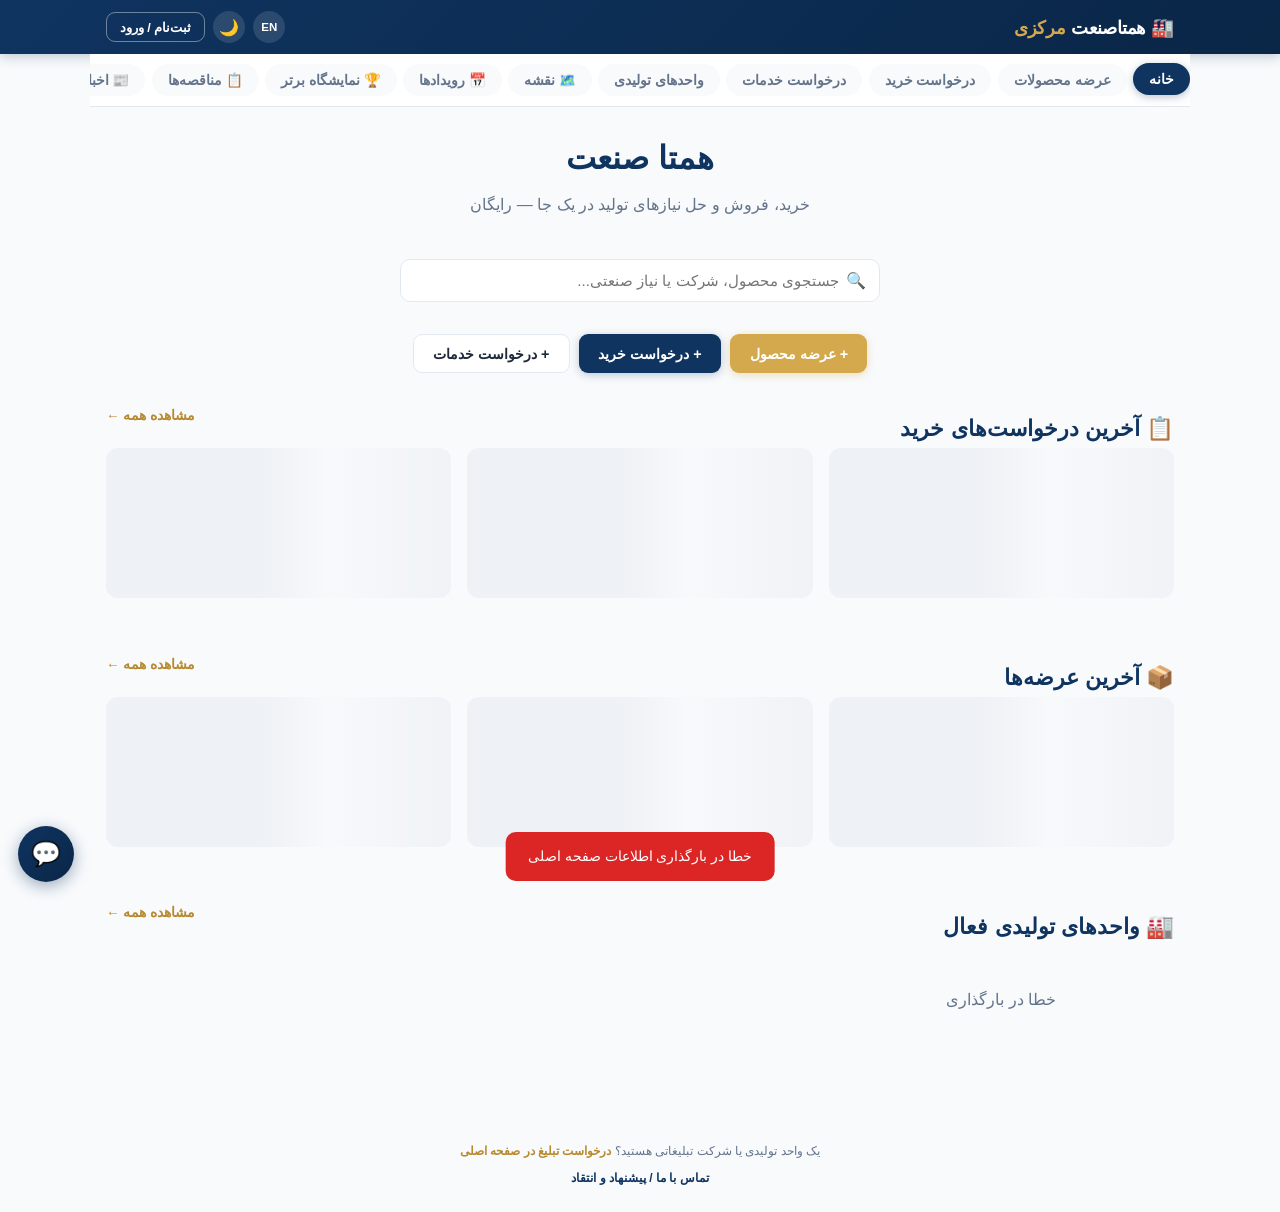
==== commit 3efc34e3: "Add files via upload" ====
--- a/index.html
+++ b/index.html
@@ -13,11 +13,11 @@
 <link rel="apple-touch-icon" href="assets/icons/icon-192.png">
 <link rel="preconnect" href="https://cdn.jsdelivr.net">
 <link href="https://cdn.jsdelivr.net/gh/rastikerdar/vazirmatn@v33.003/Vazirmatn-font-face.css" rel="stylesheet" type="text/css">
-<link rel="stylesheet" href="assets/styles.css?v=3">
-<script src="assets/theme.js?v=3"></script>
-<script src="assets/lang.js?v=3"></script>
+<link rel="stylesheet" href="assets/styles.css?v=7">
+<script src="assets/theme.js?v=7"></script>
+<script src="assets/lang.js?v=7"></script>
 <link rel="stylesheet" href="https://cdn.jsdelivr.net/npm/leaflet@1.9.4/dist/leaflet.css">
-<script src="assets/config.js?v=3"></script>
+<script src="assets/config.js?v=7"></script>
 <script src="https://cdn.jsdelivr.net/npm/leaflet@1.9.4/dist/leaflet.js"></script>
 <script defer src="assets/pwa.js"></script>
 <script type="application/ld+json">
@@ -52,6 +52,7 @@
     <button class="tab-btn" data-tab="tenders" onclick="switchTab('tenders')">📋 مناقصه‌ها</button>
     <button class="tab-btn" data-tab="news" onclick="switchTab('news')">📰 اخبار</button>
     <button class="tab-btn" data-tab="jobs" onclick="switchTab('jobs')">💼 استخدام</button>
+    <button class="tab-btn" data-tab="problems" onclick="switchTab('problems')">⚠️ مشکلات مشترک</button>
     <button class="tab-btn" data-tab="tools" onclick="switchTab('tools')">فایل‌ها</button>
 </nav>
 
@@ -181,6 +182,19 @@
             <button class="btn btn-gold btn-sm" onclick="requireLogin('ثبت آگهی استخدام') && openModal('jobModal')">+ ثبت آگهی استخدام</button>
         </div>
         <div id="jobsList"><div class="loading">در حال بارگذاری...</div></div>
+    </section>
+
+    <!-- ===================== مشکلات مشترک و پیگیری مصوبات ===================== -->
+    <section id="tab-problems" class="tab-page" style="display:none;">
+        <div class="section-head-row">
+            <h2 class="section-title">⚠️ مشکلات مشترک واحدهای تولیدی</h2>
+            <button class="btn btn-gold btn-sm" onclick="openModal('problemModal')">+ ثبت مشکل</button>
+        </div>
+        <p style="font-size:0.82rem; color:var(--text-light); margin-bottom:0.8rem;">
+            بازدیدهای هفتگی تیم اقتصادی استانداری از واحدهای تولیدی، بر اساس همین مشکلات ثبت‌شده برنامه‌ریزی می‌شود. مصوبات هر بازدید و روند اجرای آن‌ها همین‌جا قابل پیگیری است — واحدهایی که عضو پلتفرم‌اند، لحظه‌به‌لحظه از وضعیت مشکل خود باخبر می‌شوند.
+        </p>
+        <div id="resolutionStats" class="stat-cards"></div>
+        <div id="problemsList" style="margin-top:1rem;"><div class="loading">در حال بارگذاری...</div></div>
     </section>
 
     <!-- ===================== فایل‌ها ===================== -->
@@ -391,6 +405,29 @@
     </div>
 </div>
 
+<!-- ===================== مودال: ثبت مشکل مشترک ===================== -->
+<div class="modal-overlay" id="problemModal">
+    <div class="modal">
+        <div class="modal-header"><h3>ثبت مشکل مشترک</h3><button class="modal-close" onclick="closeModal('problemModal')">&times;</button></div>
+        <div class="modal-body">
+            <div class="form-group"><label>عنوان مشکل *</label><input type="text" id="pbTitle" placeholder="مثال: قطعی مکرر برق در ناحیهٔ صنعتی"></div>
+            <div class="form-group"><label>شرح بیشتر</label><textarea id="pbDescription" rows="3"></textarea></div>
+            <div class="form-row">
+                <div class="form-group"><label>دسته‌بندی</label><input type="text" id="pbCategory" placeholder="مثال: زیرساخت، برق، آب، جاده"></div>
+                <div class="form-group"><label>شهرستان</label><select id="pbCounty"></select></div>
+            </div>
+            <div class="form-group"><label>فوریت</label>
+                <select id="pbUrgency"><option value="معمولی">معمولی</option><option value="فوری">فوری</option></select>
+            </div>
+            <div class="form-row">
+                <div class="form-group"><label>نام واحد تولیدی</label><input type="text" id="pbCompany"></div>
+                <div class="form-group"><label>شماره تماس *</label><input type="tel" id="pbPhone" placeholder="09xxxxxxxxx"></div>
+            </div>
+            <button class="btn btn-gold" style="width:100%;" onclick="submitProblem()">ثبت مشکل</button>
+        </div>
+    </div>
+</div>
+
 <!-- ===================== مودال: جزئیات ===================== -->
 <div class="modal-overlay" id="detailsModal">
     <div class="modal">
@@ -412,7 +449,7 @@
     <span><a href="#" onclick="openModal('contactModal'); return false;" style="color:var(--primary); font-weight:700;">تماس با ما / پیشنهاد و انتقاد</a></span>
 </div>
 
-<script src="assets/app.js?v=3"></script>
-<script src="assets/support-widget.js?v=3"></script>
+<script src="assets/app.js?v=7"></script>
+<script src="assets/support-widget.js?v=7"></script>
 </body>
 </html>
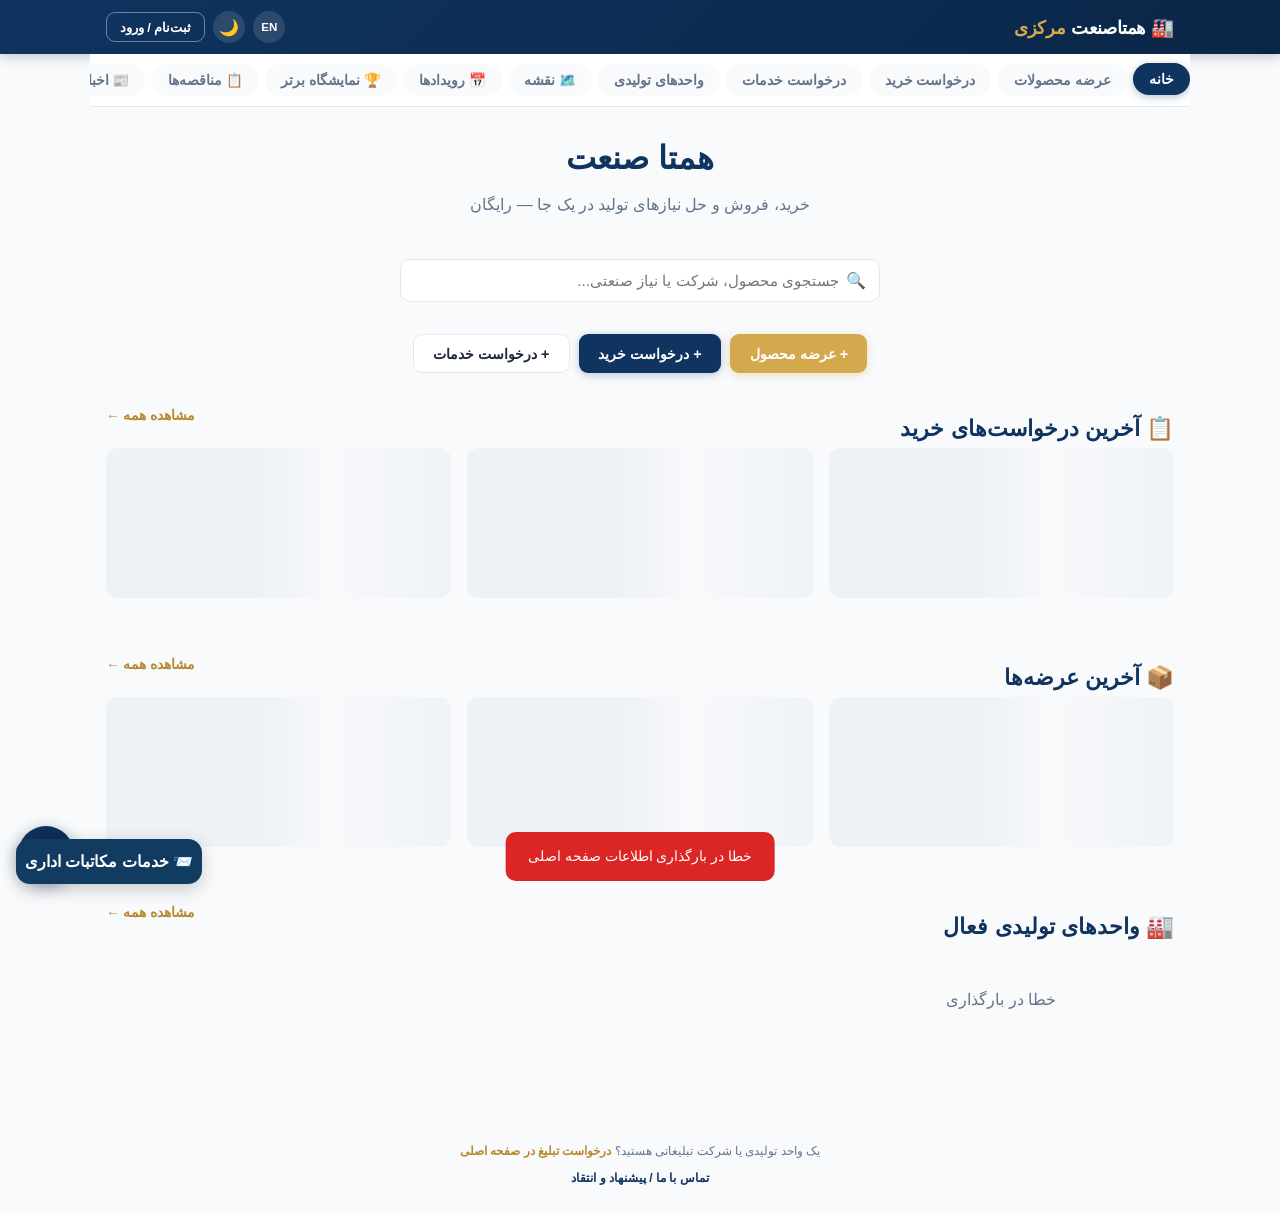
==== commit e17af4c8: "Add files via upload" ====
--- a/index.html
+++ b/index.html
@@ -13,11 +13,11 @@
 <link rel="apple-touch-icon" href="assets/icons/icon-192.png">
 <link rel="preconnect" href="https://cdn.jsdelivr.net">
 <link href="https://cdn.jsdelivr.net/gh/rastikerdar/vazirmatn@v33.003/Vazirmatn-font-face.css" rel="stylesheet" type="text/css">
-<link rel="stylesheet" href="assets/styles.css?v=7">
-<script src="assets/theme.js?v=7"></script>
-<script src="assets/lang.js?v=7"></script>
+<link rel="stylesheet" href="assets/styles.css?v=8">
+<script src="assets/theme.js?v=8"></script>
+<script src="assets/lang.js?v=8"></script>
 <link rel="stylesheet" href="https://cdn.jsdelivr.net/npm/leaflet@1.9.4/dist/leaflet.css">
-<script src="assets/config.js?v=7"></script>
+<script src="assets/config.js?v=8"></script>
 <script src="https://cdn.jsdelivr.net/npm/leaflet@1.9.4/dist/leaflet.js"></script>
 <script defer src="assets/pwa.js"></script>
 <script type="application/ld+json">
@@ -449,7 +449,7 @@
     <span><a href="#" onclick="openModal('contactModal'); return false;" style="color:var(--primary); font-weight:700;">تماس با ما / پیشنهاد و انتقاد</a></span>
 </div>
 
-<script src="assets/app.js?v=7"></script>
-<script src="assets/support-widget.js?v=7"></script>
-</body>
+<script src="assets/app.js?v=8"></script>
+<script src="assets/support-widget.js?v=8"></script>
+<div style="position:fixed;bottom:16px;left:16px;z-index:9998;background:#123b61;border-radius:14px;padding:9px;box-shadow:0 5px 18px #0003"><a href="office.html" style="color:white;text-decoration:none;font-weight:bold">📨 خدمات مکاتبات اداری</a></div></body>
 </html>
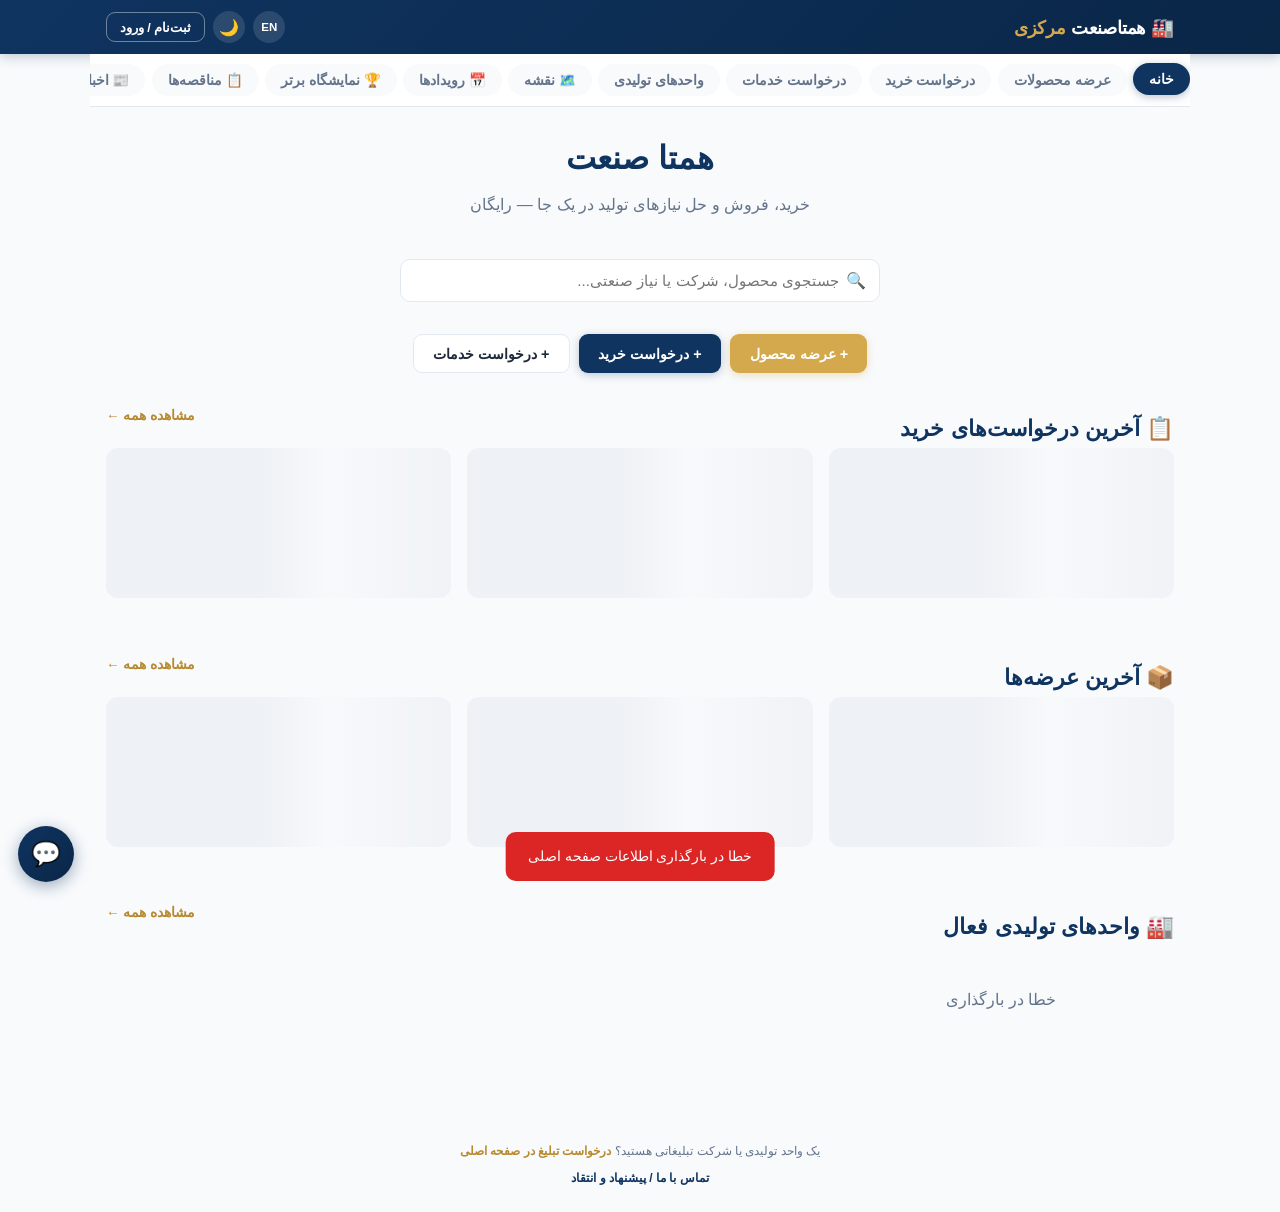
==== commit 96d9f5fc: "Add files via upload" ====
--- a/index.html
+++ b/index.html
@@ -13,11 +13,11 @@
 <link rel="apple-touch-icon" href="assets/icons/icon-192.png">
 <link rel="preconnect" href="https://cdn.jsdelivr.net">
 <link href="https://cdn.jsdelivr.net/gh/rastikerdar/vazirmatn@v33.003/Vazirmatn-font-face.css" rel="stylesheet" type="text/css">
-<link rel="stylesheet" href="assets/styles.css?v=8">
-<script src="assets/theme.js?v=8"></script>
-<script src="assets/lang.js?v=8"></script>
+<link rel="stylesheet" href="assets/styles.css?v=7">
+<script src="assets/theme.js?v=7"></script>
+<script src="assets/lang.js?v=7"></script>
 <link rel="stylesheet" href="https://cdn.jsdelivr.net/npm/leaflet@1.9.4/dist/leaflet.css">
-<script src="assets/config.js?v=8"></script>
+<script src="assets/config.js?v=7"></script>
 <script src="https://cdn.jsdelivr.net/npm/leaflet@1.9.4/dist/leaflet.js"></script>
 <script defer src="assets/pwa.js"></script>
 <script type="application/ld+json">
@@ -449,7 +449,7 @@
     <span><a href="#" onclick="openModal('contactModal'); return false;" style="color:var(--primary); font-weight:700;">تماس با ما / پیشنهاد و انتقاد</a></span>
 </div>
 
-<script src="assets/app.js?v=8"></script>
-<script src="assets/support-widget.js?v=8"></script>
-<div style="position:fixed;bottom:16px;left:16px;z-index:9998;background:#123b61;border-radius:14px;padding:9px;box-shadow:0 5px 18px #0003"><a href="office.html" style="color:white;text-decoration:none;font-weight:bold">📨 خدمات مکاتبات اداری</a></div></body>
+<script src="assets/app.js?v=7"></script>
+<script src="assets/support-widget.js?v=7"></script>
+</body>
 </html>
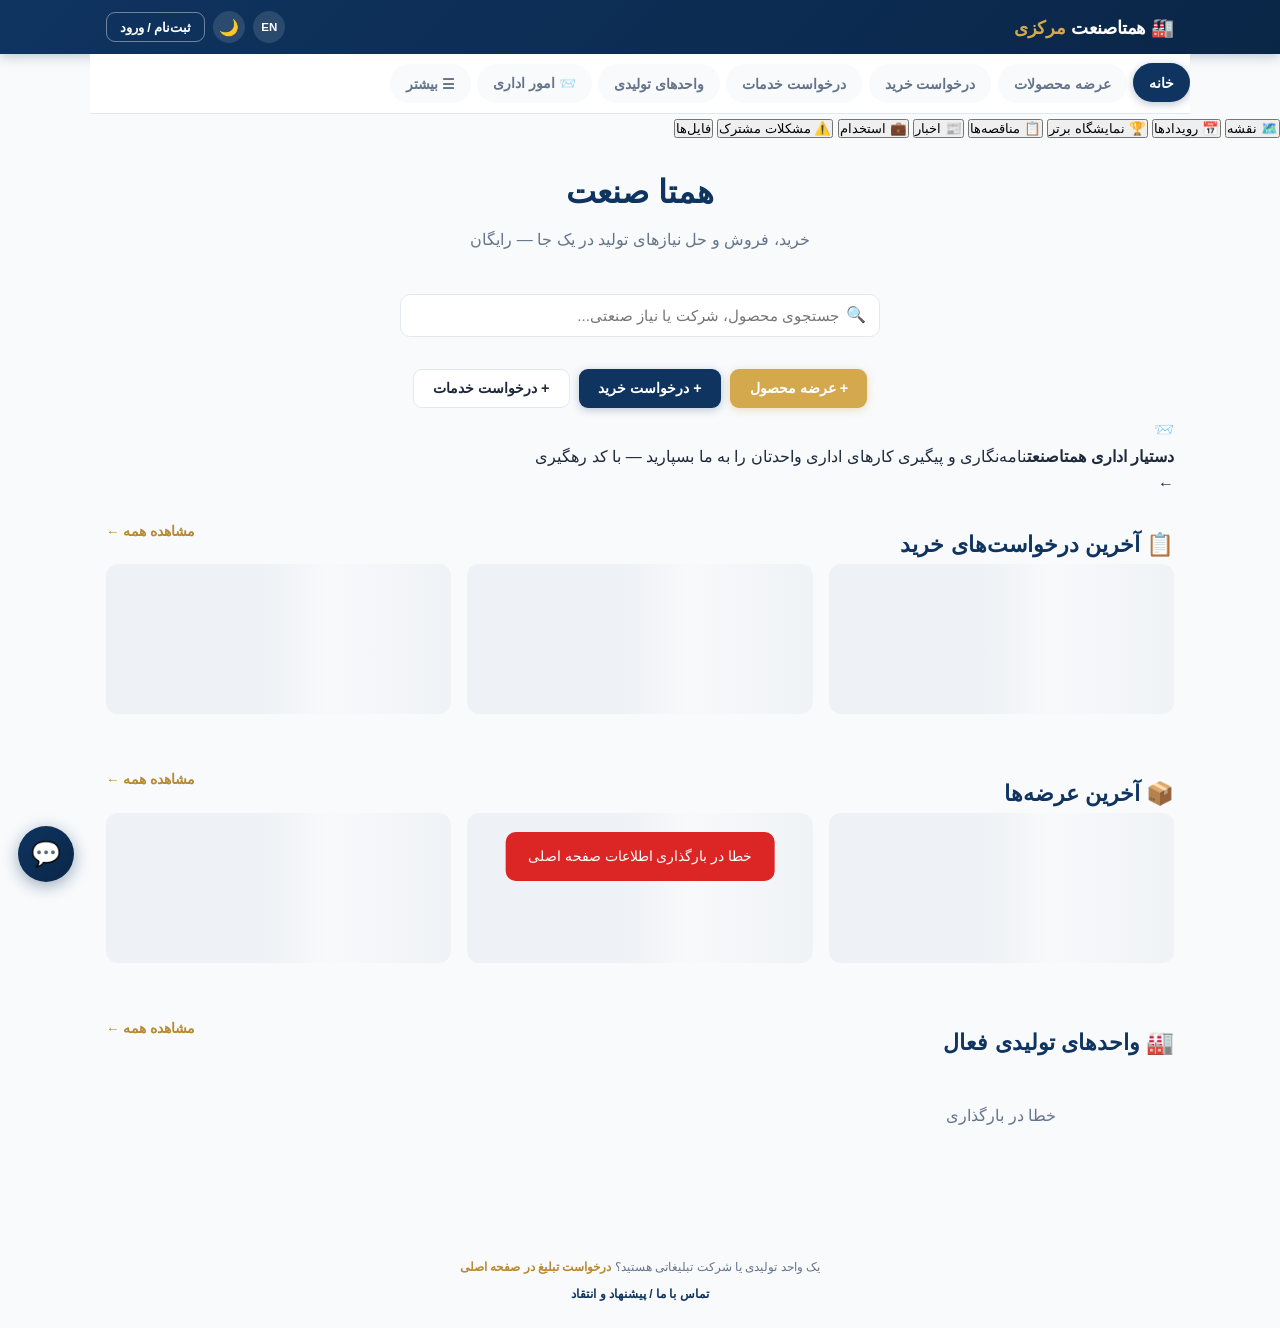
==== commit 331eab7c: "Add files via upload" ====
--- a/index.html
+++ b/index.html
@@ -13,11 +13,11 @@
 <link rel="apple-touch-icon" href="assets/icons/icon-192.png">
 <link rel="preconnect" href="https://cdn.jsdelivr.net">
 <link href="https://cdn.jsdelivr.net/gh/rastikerdar/vazirmatn@v33.003/Vazirmatn-font-face.css" rel="stylesheet" type="text/css">
-<link rel="stylesheet" href="assets/styles.css?v=7">
-<script src="assets/theme.js?v=7"></script>
-<script src="assets/lang.js?v=7"></script>
+<link rel="stylesheet" href="assets/styles.css?v=8">
+<script src="assets/theme.js?v=8"></script>
+<script src="assets/lang.js?v=8"></script>
 <link rel="stylesheet" href="https://cdn.jsdelivr.net/npm/leaflet@1.9.4/dist/leaflet.css">
-<script src="assets/config.js?v=7"></script>
+<script src="assets/config.js?v=8"></script>
 <script src="https://cdn.jsdelivr.net/npm/leaflet@1.9.4/dist/leaflet.js"></script>
 <script defer src="assets/pwa.js"></script>
 <script type="application/ld+json">
@@ -46,15 +46,20 @@
     <button class="tab-btn" data-tab="requests" data-i18n="tab_requests" onclick="switchTab('requests')">درخواست خرید</button>
     <button class="tab-btn" data-tab="services" data-i18n="tab_services" onclick="switchTab('services')">درخواست خدمات</button>
     <button class="tab-btn" data-tab="companies" data-i18n="tab_companies" onclick="switchTab('companies')">واحدهای تولیدی</button>
-    <button class="tab-btn" data-tab="map" onclick="switchTab('map')">🗺️ نقشه</button>
-    <button class="tab-btn" data-tab="events" onclick="switchTab('events')">📅 رویدادها</button>
-    <button class="tab-btn" data-tab="showcase" onclick="switchTab('showcase')">🏆 نمایشگاه برتر</button>
-    <button class="tab-btn" data-tab="tenders" onclick="switchTab('tenders')">📋 مناقصه‌ها</button>
-    <button class="tab-btn" data-tab="news" onclick="switchTab('news')">📰 اخبار</button>
-    <button class="tab-btn" data-tab="jobs" onclick="switchTab('jobs')">💼 استخدام</button>
-    <button class="tab-btn" data-tab="problems" onclick="switchTab('problems')">⚠️ مشکلات مشترک</button>
-    <button class="tab-btn" data-tab="tools" onclick="switchTab('tools')">فایل‌ها</button>
+    <a class="tab-btn tab-corr" href="corr.html">📨 امور اداری</a>
+    <button class="tab-btn more-btn" id="moreBtn" onclick="toggleMoreMenu(event)">☰ بیشتر</button>
 </nav>
+<div class="more-backdrop" id="moreBackdrop" onclick="closeMoreMenu()"></div>
+<div class="more-menu" id="moreMenu"><div class="more-panel">
+    <button class="more-item" data-tab="map" onclick="switchTab('map'); closeMoreMenu();">🗺️ نقشه</button>
+    <button class="more-item" data-tab="events" onclick="switchTab('events'); closeMoreMenu();">📅 رویدادها</button>
+    <button class="more-item" data-tab="showcase" onclick="switchTab('showcase'); closeMoreMenu();">🏆 نمایشگاه برتر</button>
+    <button class="more-item" data-tab="tenders" onclick="switchTab('tenders'); closeMoreMenu();">📋 مناقصه‌ها</button>
+    <button class="more-item" data-tab="news" onclick="switchTab('news'); closeMoreMenu();">📰 اخبار</button>
+    <button class="more-item" data-tab="jobs" onclick="switchTab('jobs'); closeMoreMenu();">💼 استخدام</button>
+    <button class="more-item" data-tab="problems" onclick="switchTab('problems'); closeMoreMenu();">⚠️ مشکلات مشترک</button>
+    <button class="more-item" data-tab="tools" onclick="switchTab('tools'); closeMoreMenu();">فایل‌ها</button>
+</div></div>
 
 <main class="container" style="padding-bottom:3rem;">
 
@@ -77,6 +82,11 @@
             <button class="btn btn-primary" data-i18n="btn_purchase" onclick="openModalAuth('purchaseRequestModal', 'ثبت درخواست خرید')">+ درخواست خرید</button>
             <button class="btn btn-outline" data-i18n="btn_service" onclick="openModalAuth('serviceRequestModal', 'ثبت درخواست خدمات')">+ درخواست خدمات</button>
         </div>
+        <a href="corr.html" class="corr-promo">
+            <div class="cp-ic">📨</div>
+            <div class="cp-tx"><b>دستیار اداری همتاصنعت</b><span>نامه‌نگاری و پیگیری کارهای اداری واحدتان را به ما بسپارید — با کد رهگیری</span></div>
+            <div class="cp-go">←</div>
+        </a>
 
         <div id="topWeeklySection" style="display:none;">
             <div class="section-head-row">
@@ -449,7 +459,7 @@
     <span><a href="#" onclick="openModal('contactModal'); return false;" style="color:var(--primary); font-weight:700;">تماس با ما / پیشنهاد و انتقاد</a></span>
 </div>
 
-<script src="assets/app.js?v=7"></script>
-<script src="assets/support-widget.js?v=7"></script>
+<script src="assets/app.js?v=8"></script>
+<script src="assets/support-widget.js?v=8"></script>
 </body>
 </html>
